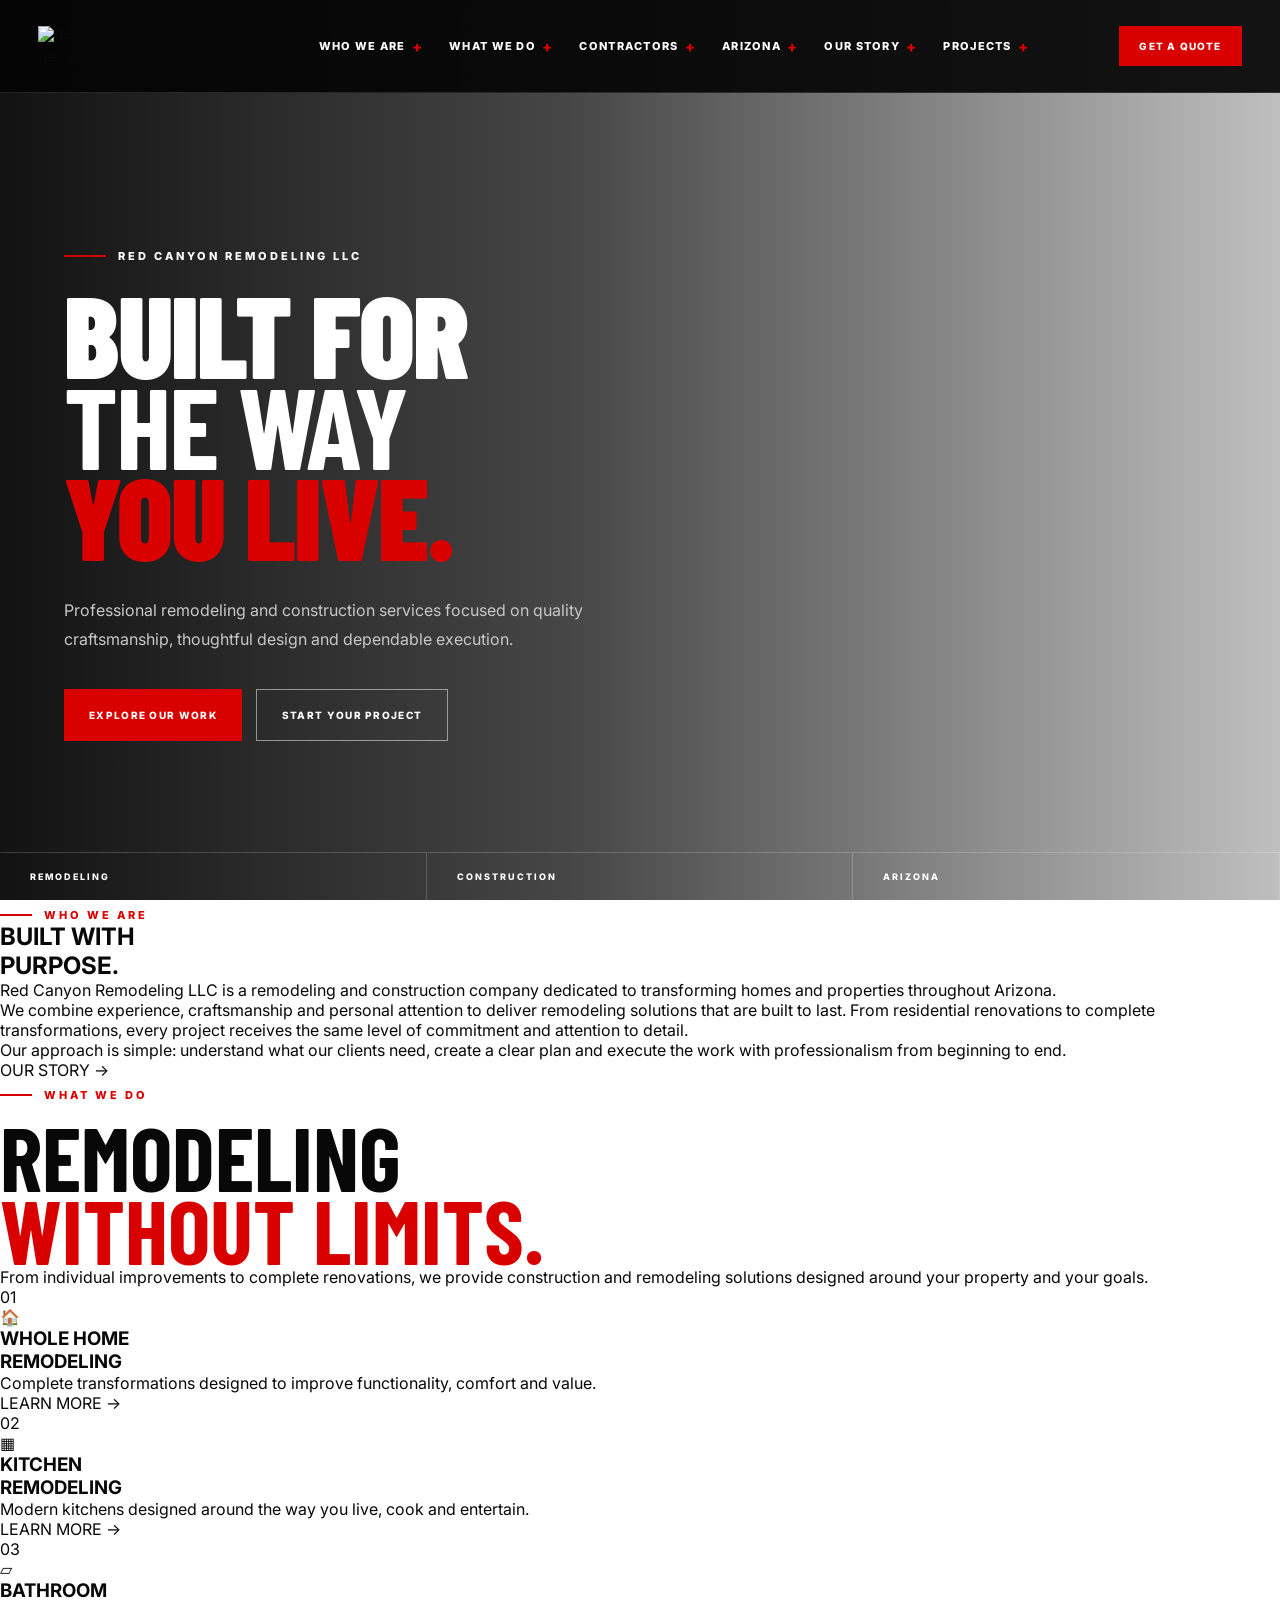
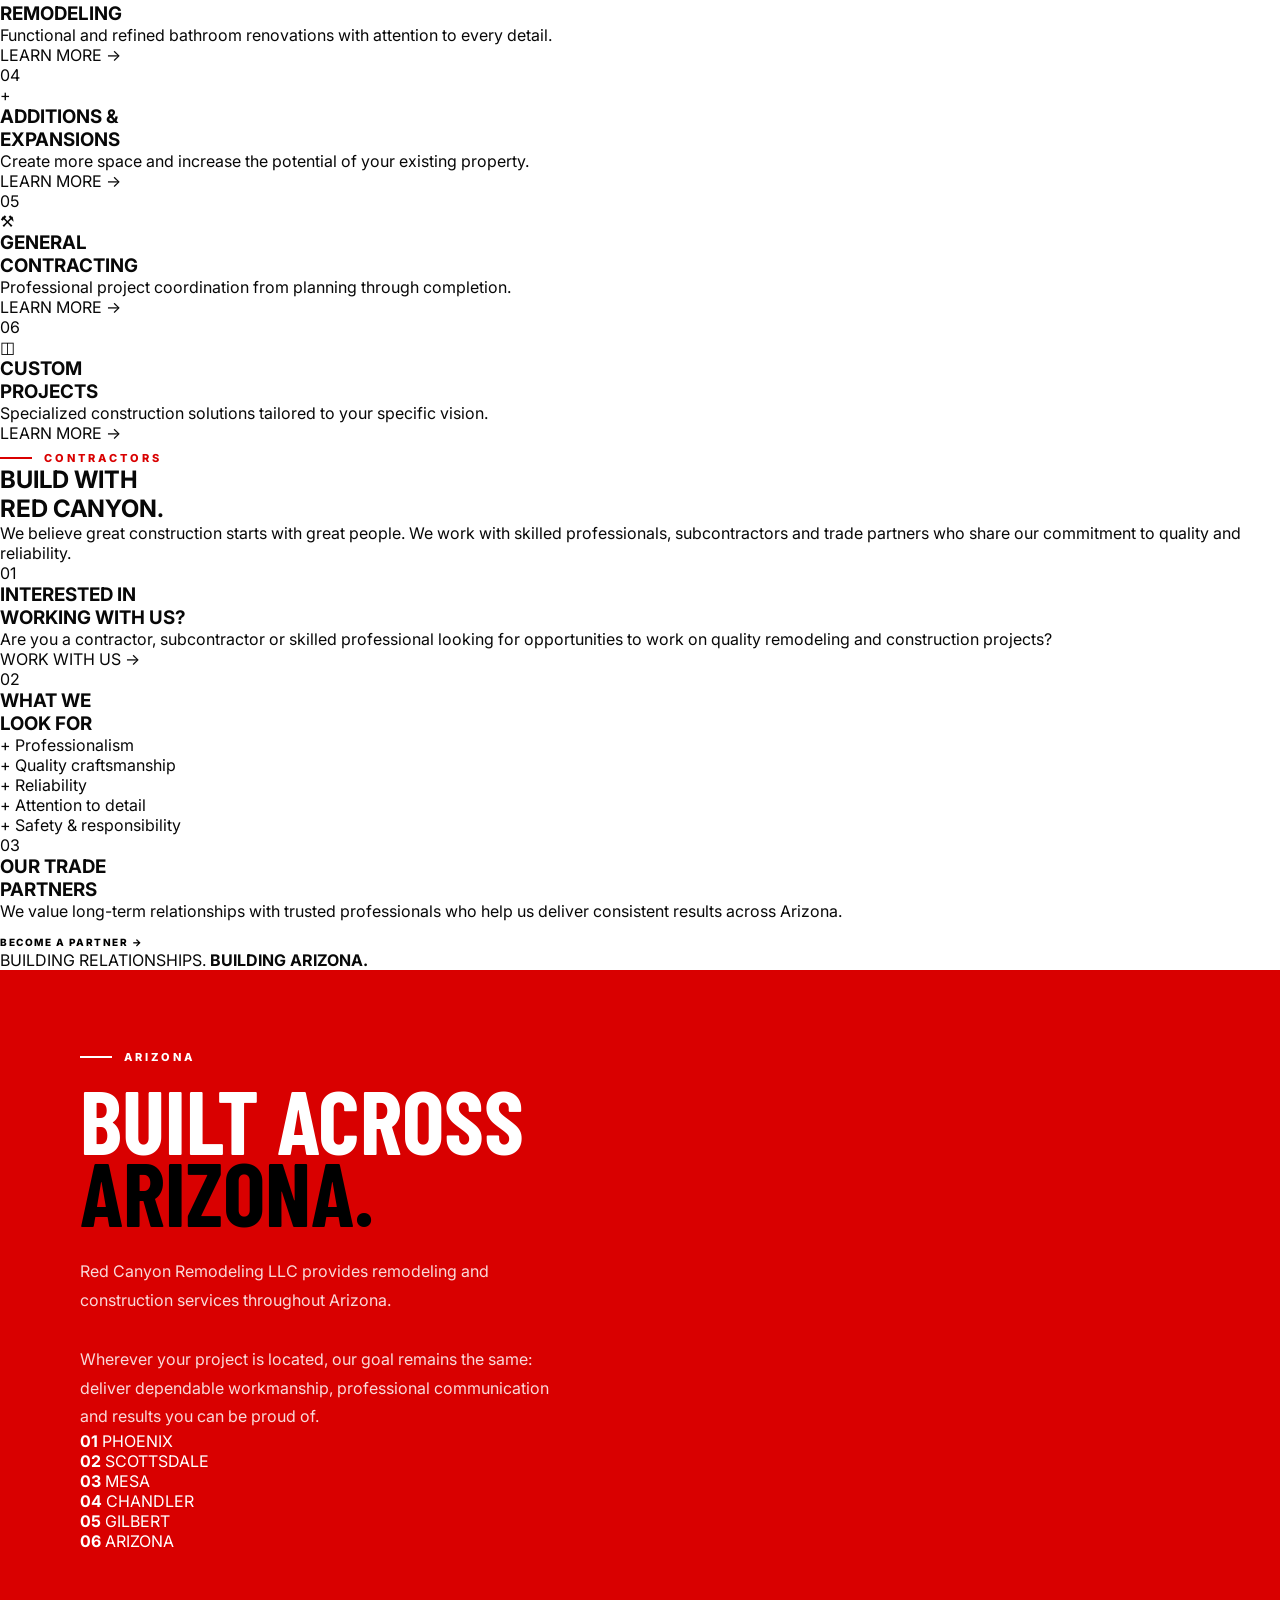
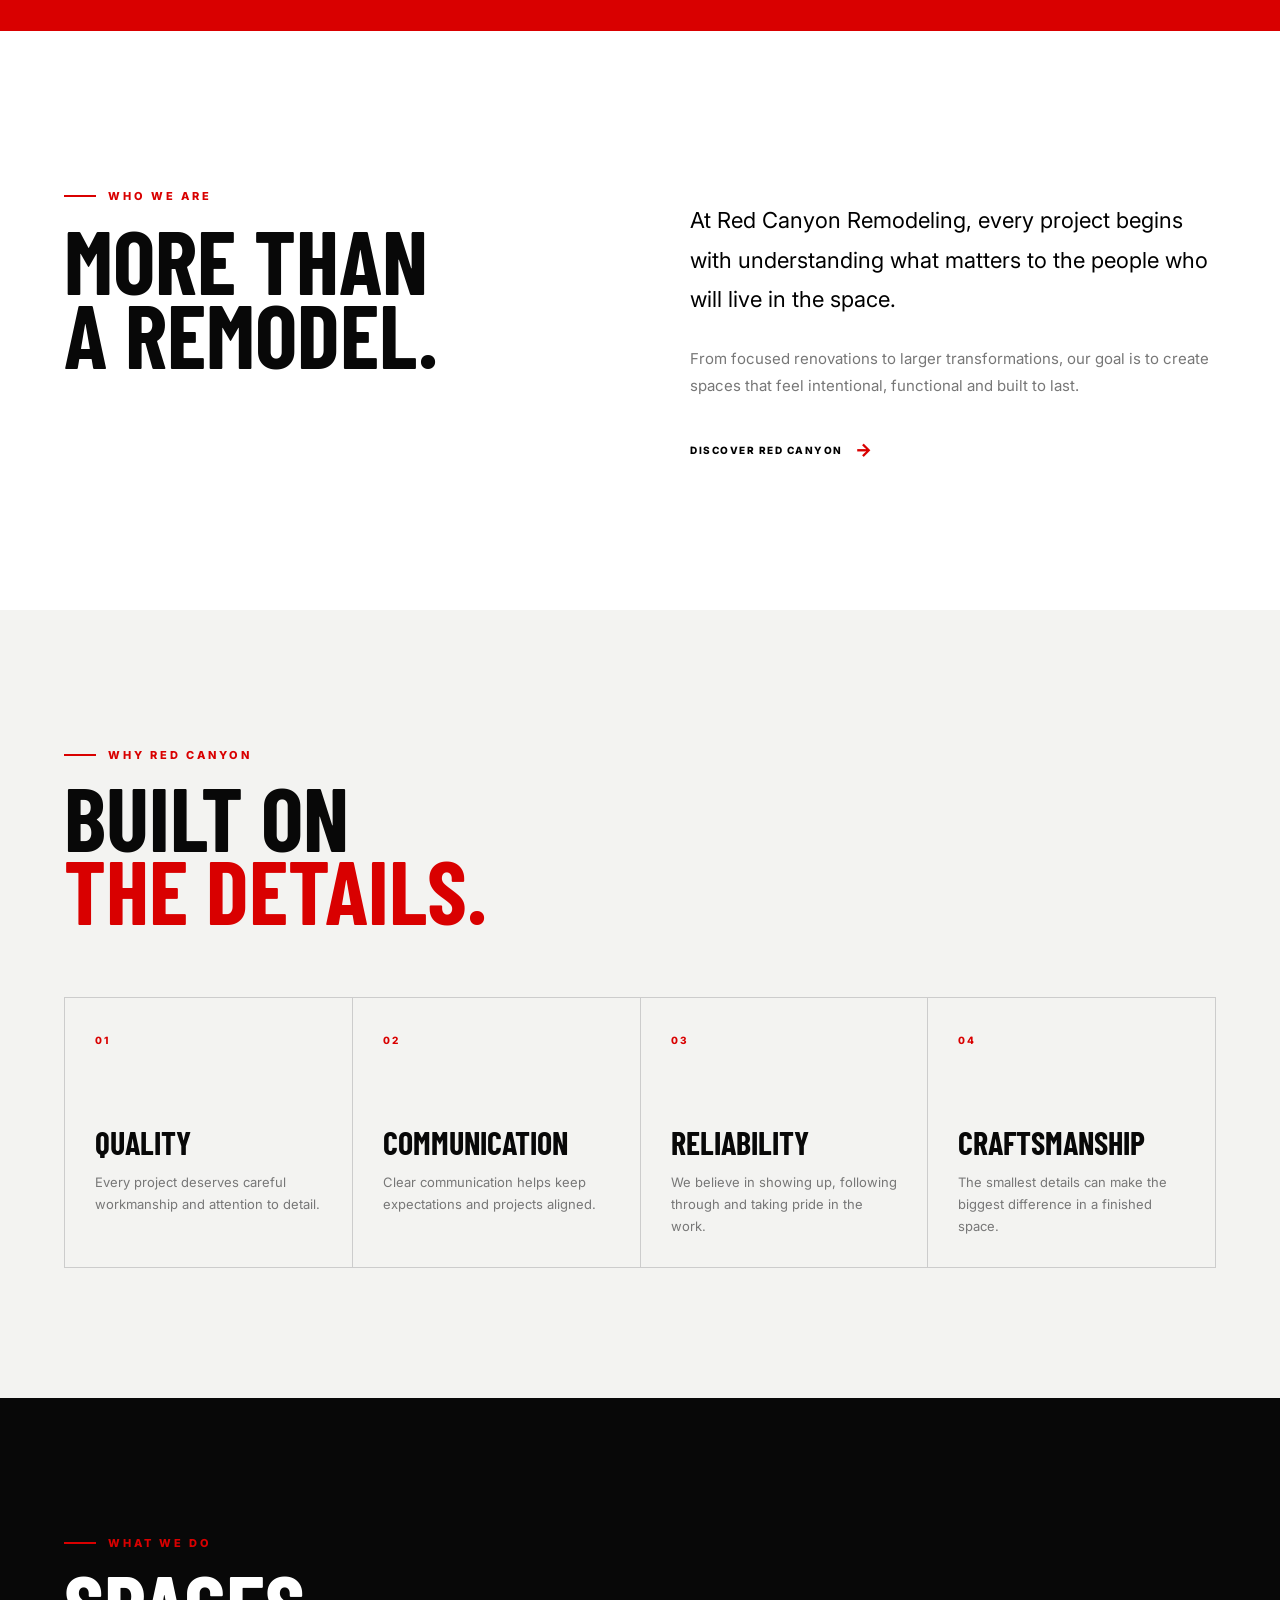
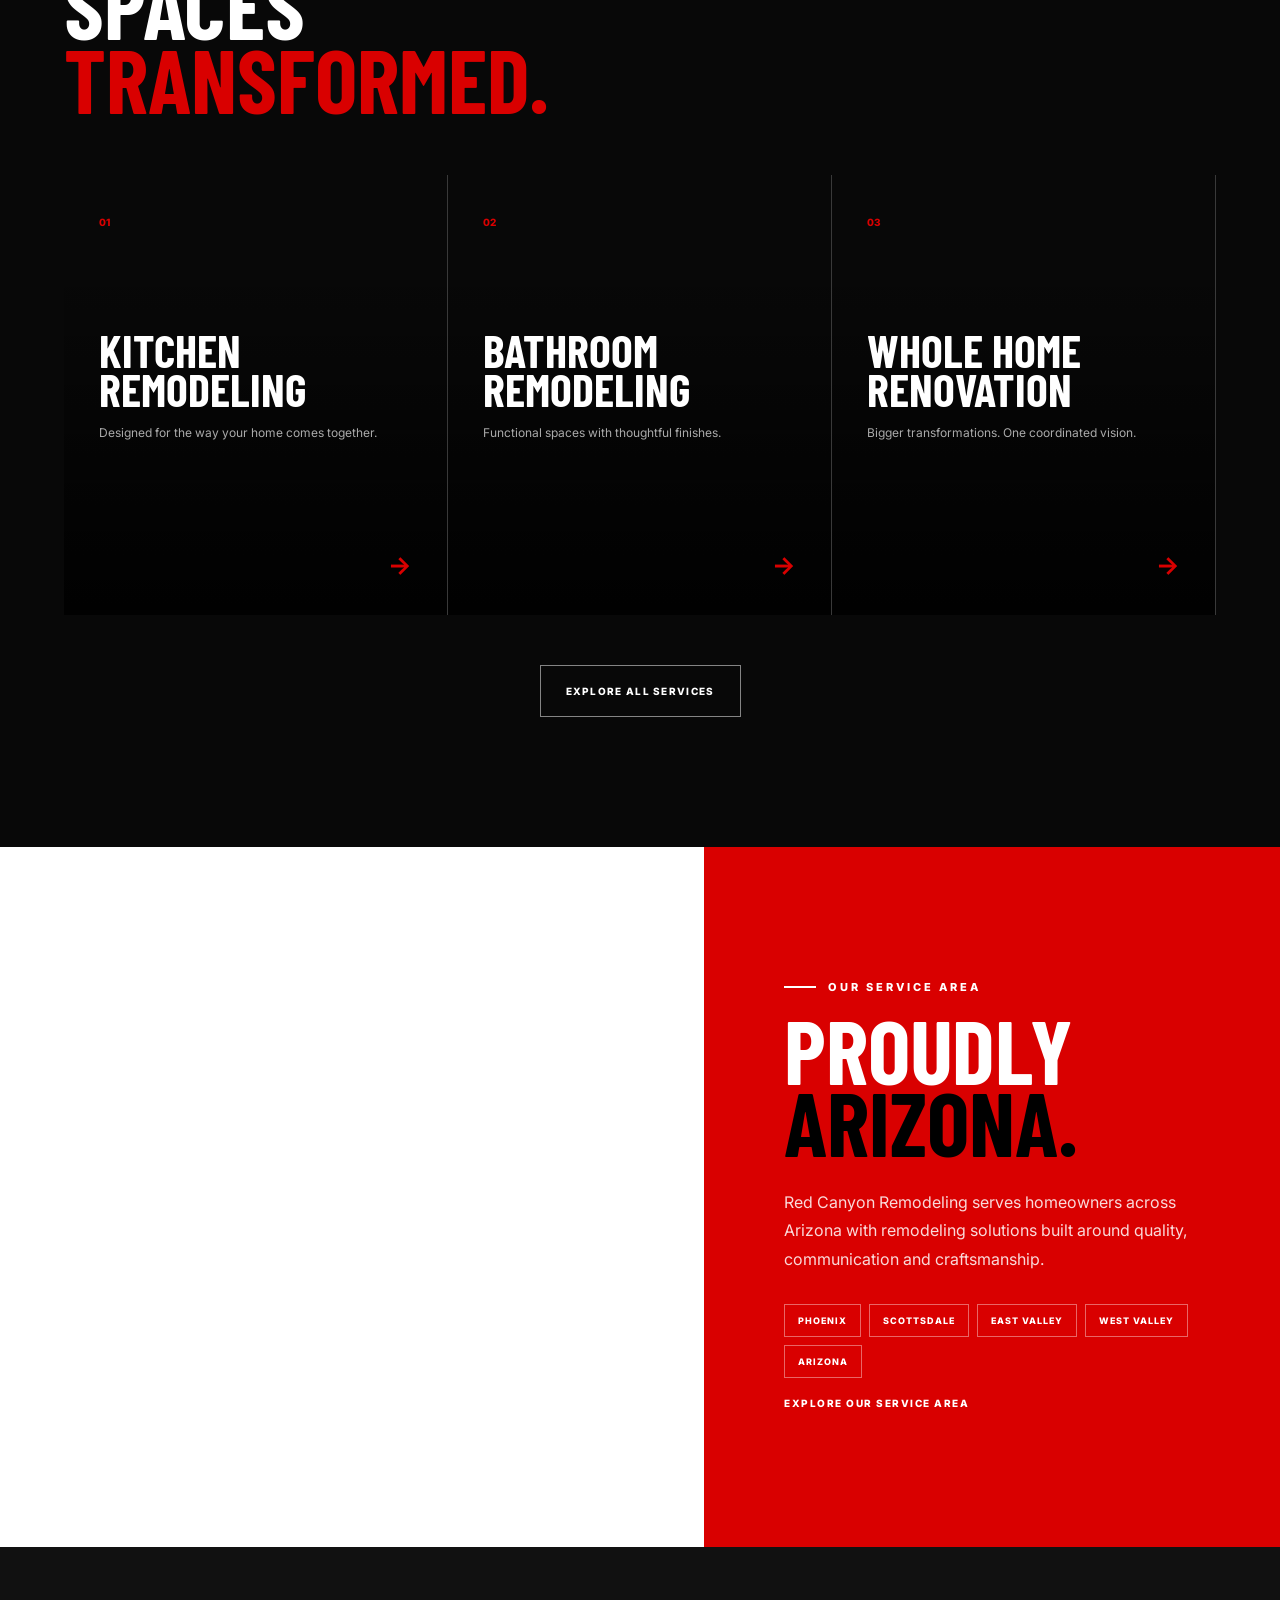
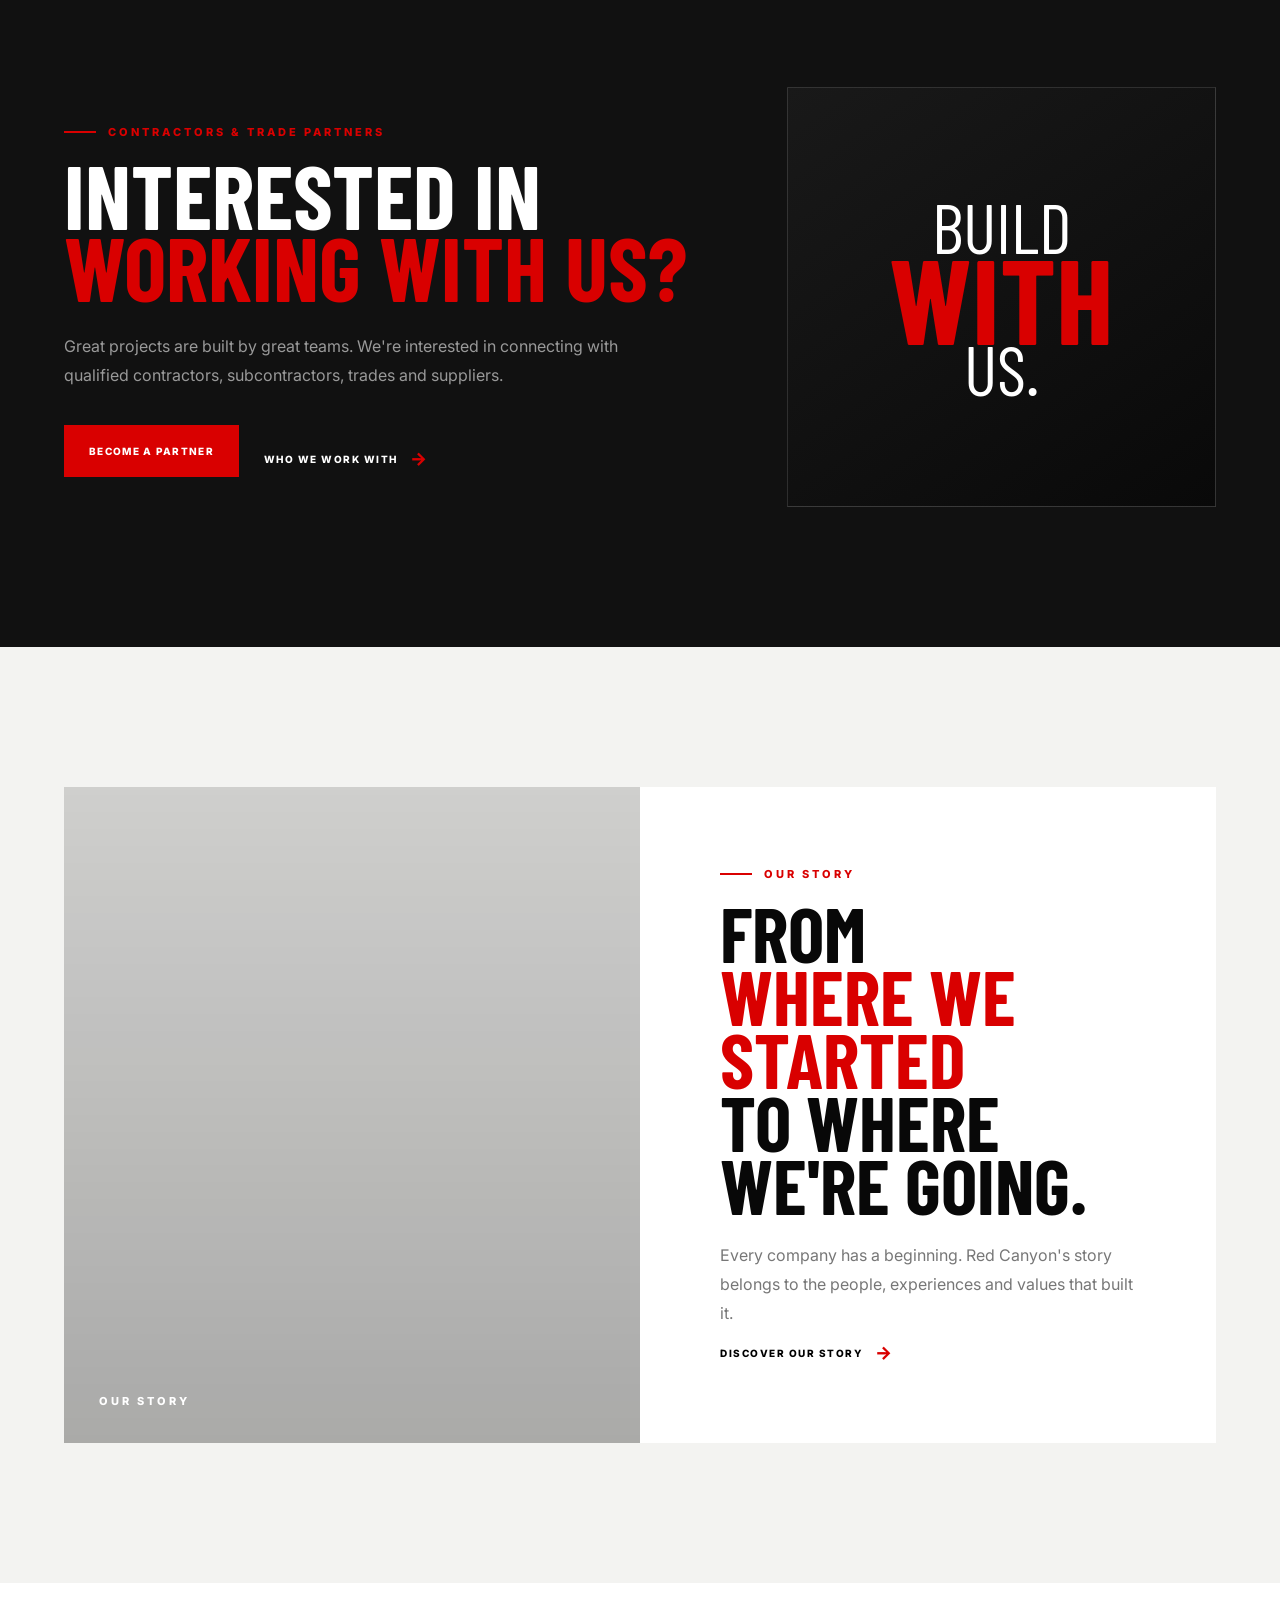
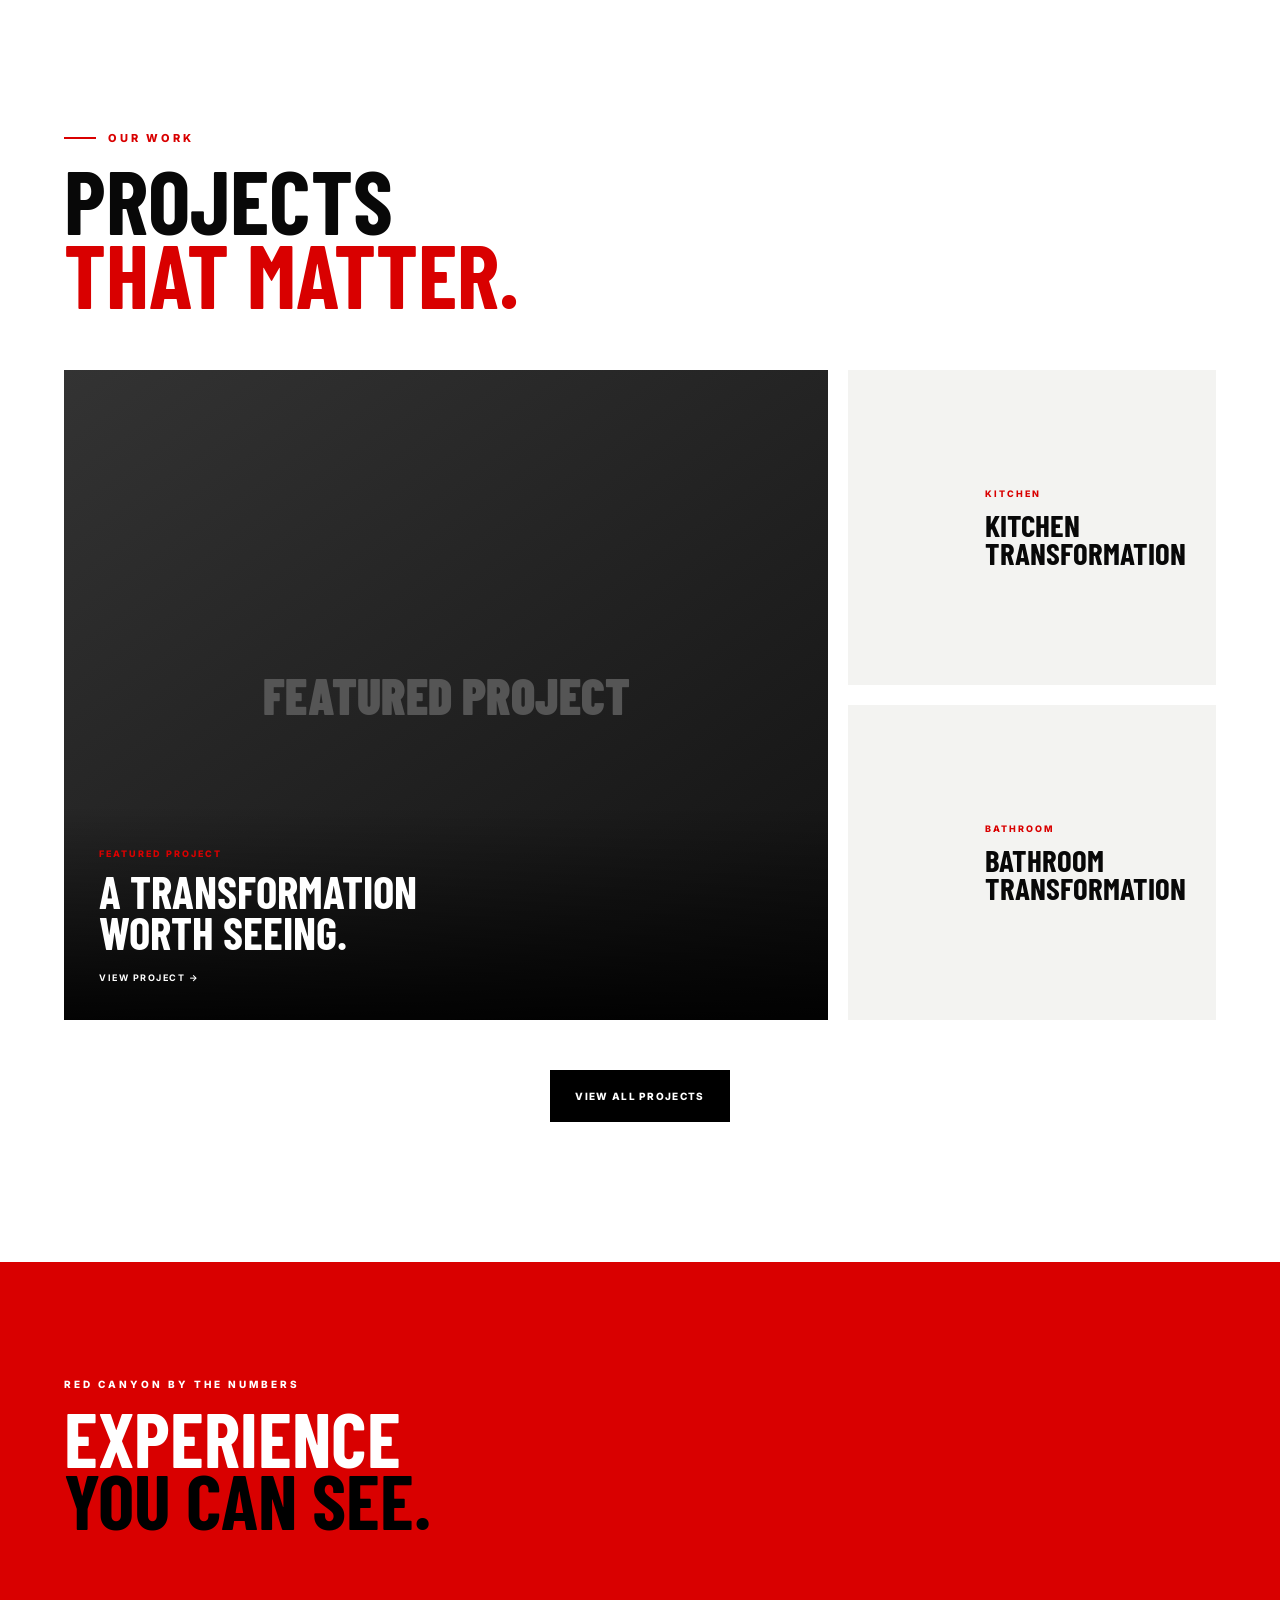
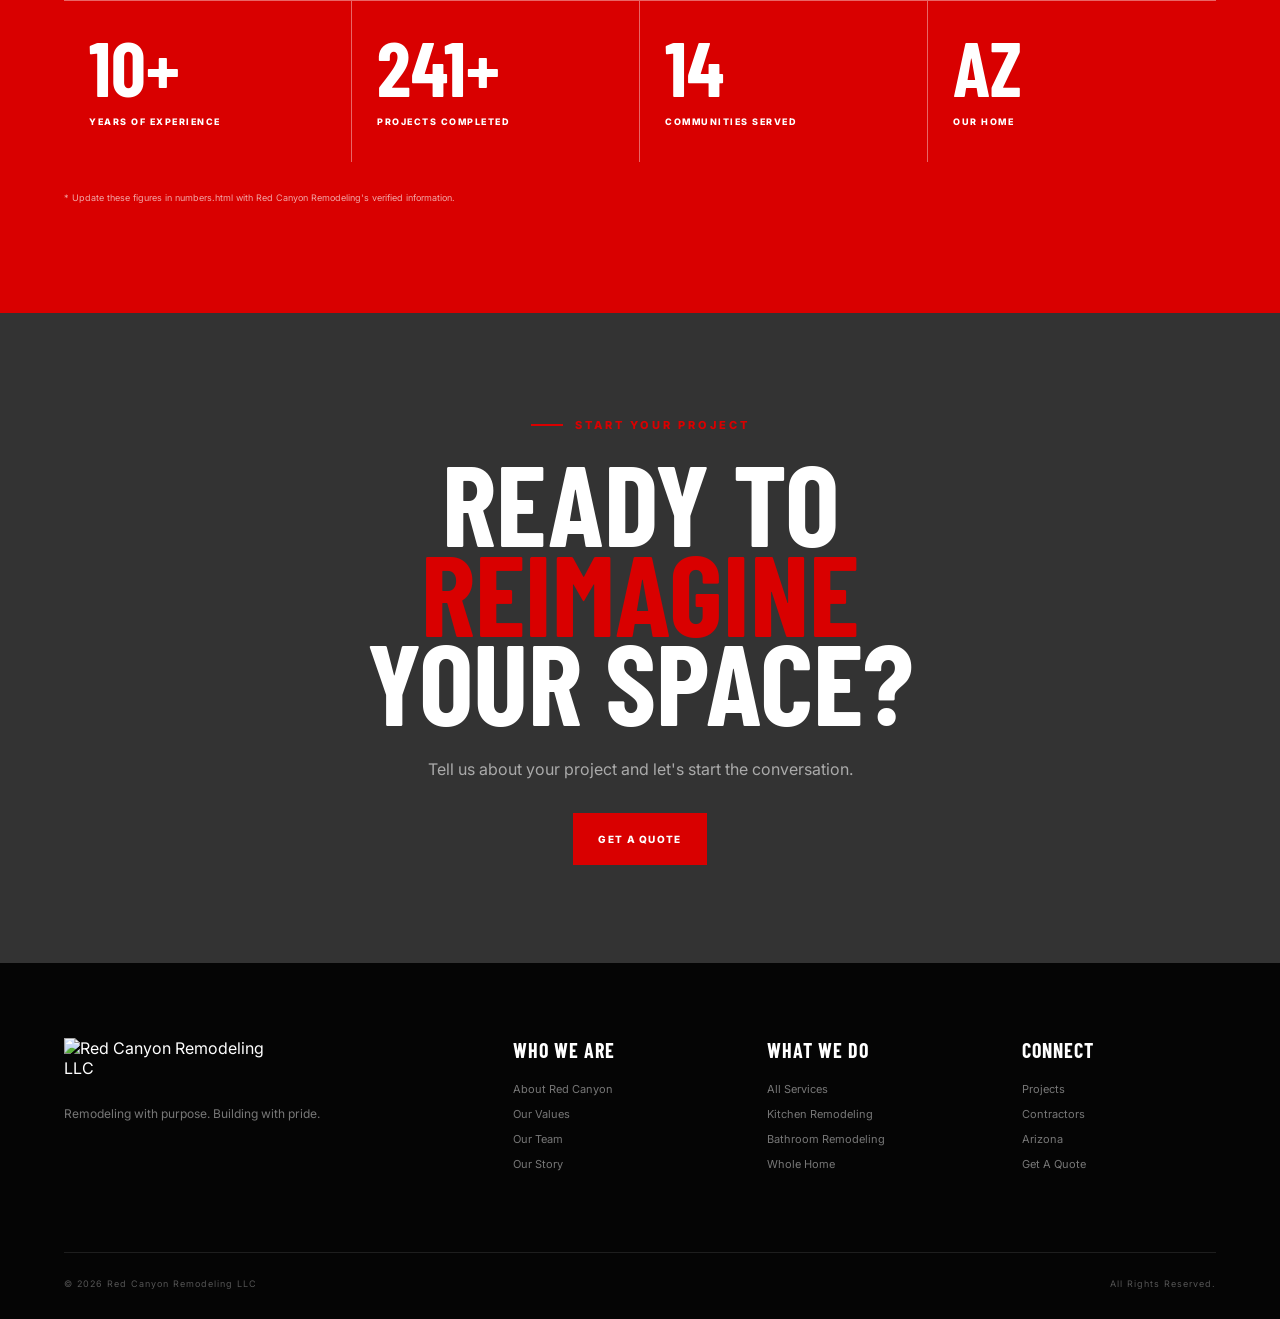
==== index.html @ 57ce606d "Add files via upload" ====
<!DOCTYPE html>
<html lang="en">

<head>

    <meta charset="UTF-8">

    <meta
        name="viewport"
        content="width=device-width, initial-scale=1.0"
    >

    <title>
        Red Canyon Remodeling LLC | Arizona Remodeling & Construction
    </title>

    <meta
        name="description"
        content="Red Canyon Remodeling LLC. Professional remodeling and construction services serving Arizona."
    >

    <link rel="preconnect" href="https://fonts.googleapis.com">

    <link
        href="https://fonts.googleapis.com/css2?family=Barlow+Condensed:wght@400;500;600;700;800;900&family=Inter:wght@400;500;600;700;800&display=swap"
        rel="stylesheet"
    >

    <link
        rel="stylesheet"
        href="style.css"
    >

</head>


<body>


<!-- =========================================================
     HEADER (header.html)
========================================================= -->

<header class="site-header" id="siteHeader">

    <div class="nav-container">


        <!-- LOGO -->

        <a href="index.html" class="brand">

            <img
                src="images/red-canyon-logo.png"
                alt="Red Canyon Remodeling LLC"
            >

        </a>


        <!-- DESKTOP NAVIGATION -->

        <nav class="main-nav">


            <!-- WHO WE ARE -->

            <div class="nav-dropdown">

                <a
                    href="who-we-are.html"
                    class="nav-link"
                >
                    Who We Are
                    <span class="arrow">+</span>
                </a>


                <div class="mega-menu">

                    <div class="mega-intro">

                        <span class="menu-label">
                            WHO WE ARE
                        </span>

                        <h3>
                            Built on<br>
                            <span>Trust.</span>
                        </h3>

                        <p>
                            Get to know the people, values and
                            philosophy behind Red Canyon Remodeling.
                        </p>

                        <a
                            href="who-we-are.html"
                            class="menu-main-link"
                        >
                            Explore Who We Are →
                        </a>

                    </div>


                    <div class="mega-links">

                        <a href="who-we-are.html">
                            <span>01</span>
                            About Red Canyon
                        </a>

                        <a href="who-we-are.html#values">
                            <span>02</span>
                            Our Values
                        </a>

                        <a href="who-we-are.html#team">
                            <span>03</span>
                            Our Team
                        </a>

                        <a href="who-we-are.html#why-us">
                            <span>04</span>
                            Why Red Canyon
                        </a>

                        <a href="who-we-are.html#approach">
                            <span>05</span>
                            Our Approach
                        </a>

                    </div>

                </div>

            </div>



            <!-- WHAT WE DO -->

            <div class="nav-dropdown">

                <a
                    href="what-we-do.html"
                    class="nav-link"
                >
                    What We Do
                    <span class="arrow">+</span>
                </a>


                <div class="mega-menu mega-services">

                    <div class="mega-intro">

                        <span class="menu-label">
                            WHAT WE DO
                        </span>

                        <h3>
                            We Build.<br>
                            <span>We Transform.</span>
                        </h3>

                        <p>
                            Remodeling and construction solutions
                            designed around your property and your goals.
                        </p>

                        <a
                            href="what-we-do.html"
                            class="menu-main-link"
                        >
                            Explore Our Services →
                        </a>

                    </div>


                    <div class="mega-links">

                        <a href="kitchen-remodeling.html">
                            <span>01</span>
                            Kitchen Remodeling
                        </a>

                        <a href="bathroom-remodeling.html">
                            <span>02</span>
                            Bathroom Remodeling
                        </a>

                        <a href="what-we-do.html#interior">
                            <span>03</span>
                            Interior Remodeling
                        </a>

                        <a href="what-we-do.html#exterior">
                            <span>04</span>
                            Exterior Remodeling
                        </a>

                        <a href="whole-home.html">
                            <span>05</span>
                            Whole Home Renovation
                        </a>

                        <a href="what-we-do.html#custom">
                            <span>06</span>
                            Custom Remodeling
                        </a>

                    </div>

                </div>

            </div>



            <!-- CONTRACTORS -->

            <div class="nav-dropdown">

                <a
                    href="contractors.html"
                    class="nav-link"
                >
                    Contractors
                    <span class="arrow">+</span>
                </a>


                <div class="mega-menu">

                    <div class="mega-intro">

                        <span class="menu-label">
                            CONTRACTORS & TRADE PARTNERS
                        </span>

                        <h3>
                            Build<br>
                            <span>With Us.</span>
                        </h3>

                        <p>
                            Interested in working with Red Canyon?
                            Learn about our trade partnerships.
                        </p>

                        <a
                            href="contractors.html"
                            class="menu-main-link"
                        >
                            Contractor Opportunities →
                        </a>

                    </div>


                    <div class="mega-links">

                        <a href="contractors.html">
                            <span>01</span>
                            Trade Partners
                        </a>

                        <a href="contractors.html#who">
                            <span>02</span>
                            Who We Work With
                        </a>

                        <a href="contractors.html#offers">
                            <span>03</span>
                            What We Offer
                        </a>

                        <a href="contractors.html#requirements">
                            <span>04</span>
                            Partner Requirements
                        </a>

                        <a href="contractors.html#application">
                            <span>05</span>
                            Partner Application
                        </a>

                    </div>

                </div>

            </div>



            <!-- ARIZONA -->

            <div class="nav-dropdown">

                <a
                    href="arizona.html"
                    class="nav-link"
                >
                    Arizona
                    <span class="arrow">+</span>
                </a>


                <div class="mega-menu">

                    <div class="mega-intro">

                        <span class="menu-label">
                            OUR SERVICE AREA
                        </span>

                        <h3>
                            Proudly<br>
                            <span>Arizona.</span>
                        </h3>

                        <p>
                            Discover the communities and areas
                            where Red Canyon serves homeowners.
                        </p>

                        <a
                            href="arizona.html"
                            class="menu-main-link"
                        >
                            Explore Arizona →
                        </a>

                    </div>


                    <div class="mega-links">

                        <a href="arizona.html#areas">
                            <span>01</span>
                            Areas We Serve
                        </a>

                        <a href="arizona.html#phoenix">
                            <span>02</span>
                            Phoenix
                        </a>

                        <a href="arizona.html#scottsdale">
                            <span>03</span>
                            Scottsdale
                        </a>

                        <a href="arizona.html#east-valley">
                            <span>04</span>
                            East Valley
                        </a>

                        <a href="arizona.html#west-valley">
                            <span>05</span>
                            West Valley
                        </a>

                        <a href="arizona.html#other">
                            <span>06</span>
                            Other Arizona Communities
                        </a>

                    </div>

                </div>

            </div>



            <!-- OUR STORY -->

            <div class="nav-dropdown">

                <a
                    href="our-story.html"
                    class="nav-link"
                >
                    Our Story
                    <span class="arrow">+</span>
                </a>


                <div class="mega-menu">

                    <div class="mega-intro">

                        <span class="menu-label">
                            OUR STORY
                        </span>

                        <h3>
                            Where We<br>
                            <span>Started.</span>
                        </h3>

                        <p>
                            The people, experiences and milestones
                            that shaped Red Canyon Remodeling.
                        </p>

                        <a
                            href="our-story.html"
                            class="menu-main-link"
                        >
                            Discover Our Story →
                        </a>

                    </div>


                    <div class="mega-links">

                        <a href="our-story.html#beginning">
                            <span>01</span>
                            Our Beginning
                        </a>

                        <a href="our-story.html#journey">
                            <span>02</span>
                            Our Journey
                        </a>

                        <a href="our-story.html#milestones">
                            <span>03</span>
                            Milestones
                        </a>

                        <a href="our-story.html#people">
                            <span>04</span>
                            The People Behind Red Canyon
                        </a>

                        <a href="our-story.html#today">
                            <span>05</span>
                            Red Canyon Today
                        </a>

                    </div>

                </div>

            </div>



            <!-- PROJECTS -->

            <div class="nav-dropdown">

                <a
                    href="projects.html"
                    class="nav-link"
                >
                    Projects
                    <span class="arrow">+</span>
                </a>


                <div class="mega-menu">

                    <div class="mega-intro">

                        <span class="menu-label">
                            OUR WORK
                        </span>

                        <h3>
                            See What<br>
                            <span>We Build.</span>
                        </h3>

                        <p>
                            Explore completed projects, transformations
                            and remodeling work.
                        </p>

                        <a
                            href="projects.html"
                            class="menu-main-link"
                        >
                            View All Projects →
                        </a>

                    </div>


                    <div class="mega-links">

                        <a href="projects.html#featured">
                            <span>01</span>
                            Featured Projects
                        </a>

                        <a href="kitchen-remodeling.html">
                            <span>02</span>
                            Kitchen Projects
                        </a>

                        <a href="bathroom-remodeling.html">
                            <span>03</span>
                            Bathroom Projects
                        </a>

                        <a href="whole-home.html">
                            <span>04</span>
                            Whole Home
                        </a>

                        <a href="before-after.html">
                            <span>05</span>
                            Before & After
                        </a>

                        <a href="projects.html#stories">
                            <span>06</span>
                            Project Stories
                        </a>

                    </div>

                </div>

            </div>


        </nav>



        <!-- CTA -->

        <a
            href="quote.html"
            class="header-cta"
        >
            Get A Quote
        </a>


        <!-- MOBILE BUTTON -->

        <button
            class="mobile-toggle"
            id="mobileToggle"
            aria-label="Open menu"
        >

            <span></span>
            <span></span>
            <span></span>

        </button>

    </div>


    <!-- MOBILE NAV -->

    <div
        class="mobile-menu"
        id="mobileMenu"
    >

        <a href="who-we-are.html">
            WHO WE ARE
        </a>

        <a href="what-we-do.html">
            WHAT WE DO
        </a>

        <a href="contractors.html">
            CONTRACTORS
        </a>

        <a href="arizona.html">
            ARIZONA
        </a>

        <a href="our-story.html">
            OUR STORY
        </a>

        <a href="projects.html">
            PROJECTS
        </a>

        <a
            href="quote.html"
            class="mobile-cta"
        >
            GET A QUOTE
        </a>

    </div>

</header>




<main>


<!-- =========================================================
     HERO (hero.html)
========================================================= -->

<section class="hero">

    <div class="hero-background"></div>

    <div class="hero-overlay"></div>


    <div class="hero-content">


        <div class="hero-kicker">

            <span></span>

            RED CANYON REMODELING LLC

        </div>


        <h1>

            BUILT FOR<br>

            <strong>
                THE WAY
            </strong>

            <br>

            <span>
                YOU LIVE.
            </span>

        </h1>


        <p>

            Professional remodeling and construction
            services focused on quality craftsmanship,
            thoughtful design and dependable execution.

        </p>


        <div class="hero-buttons">

            <a
                href="projects.html"
                class="btn btn-red"
            >
                Explore Our Work
            </a>


            <a
                href="quote.html"
                class="btn btn-outline"
            >
                Start Your Project
            </a>

        </div>


    </div>


    <div class="hero-bottom">

        <span>
            REMODELING
        </span>

        <span>
            CONSTRUCTION
        </span>

        <span>
            ARIZONA
        </span>

    </div>


</section>



<!-- =========================================================
     WHO WE ARE (about.html)
========================================================= -->

<section class="section about-section" id="about">

    <div class="section-label">
        WHO WE ARE
    </div>

    <div class="about-grid">

        <div class="about-title">
            <h2>
                BUILT WITH<br>
                <span>PURPOSE.</span>
            </h2>
        </div>

        <div class="about-content">

            <p class="lead">
                Red Canyon Remodeling LLC is a remodeling and
                construction company dedicated to transforming
                homes and properties throughout Arizona.
            </p>

            <p>
                We combine experience, craftsmanship and personal
                attention to deliver remodeling solutions that are
                built to last. From residential renovations to
                complete transformations, every project receives
                the same level of commitment and attention to detail.
            </p>

            <p>
                Our approach is simple: understand what our clients
                need, create a clear plan and execute the work with
                professionalism from beginning to end.
            </p>

            <a href="#story" class="outline-btn">
                OUR STORY <span>→</span>
            </a>

        </div>

    </div>

</section>



<!-- =========================================================
     WHAT WE DO (services.html)
========================================================= -->

<section class="section services-section" id="services">

    <div class="section-heading">

        <div>
            <span class="section-label">WHAT WE DO</span>

            <h2>
                REMODELING<br>
                <span>WITHOUT LIMITS.</span>
            </h2>
        </div>

        <p>
            From individual improvements to complete renovations,
            we provide construction and remodeling solutions
            designed around your property and your goals.
        </p>

    </div>


    <div class="services-grid">

        <!-- SERVICE 01 -->
        <article class="service-card">

            <span class="service-number">01</span>

            <div class="service-icon">
                🏠
            </div>

            <h3>
                WHOLE HOME<br>
                REMODELING
            </h3>

            <p>
                Complete transformations designed to improve
                functionality, comfort and value.
            </p>

            <a href="#contact">
                LEARN MORE →
            </a>

        </article>


        <!-- SERVICE 02 -->
        <article class="service-card">

            <span class="service-number">02</span>

            <div class="service-icon">
                ▦
            </div>

            <h3>
                KITCHEN<br>
                REMODELING
            </h3>

            <p>
                Modern kitchens designed around the way
                you live, cook and entertain.
            </p>

            <a href="#contact">
                LEARN MORE →
            </a>

        </article>


        <!-- SERVICE 03 -->
        <article class="service-card">

            <span class="service-number">03</span>

            <div class="service-icon">
                ▱
            </div>

            <h3>
                BATHROOM<br>
                REMODELING
            </h3>

            <p>
                Functional and refined bathroom renovations
                with attention to every detail.
            </p>

            <a href="#contact">
                LEARN MORE →
            </a>

        </article>


        <!-- SERVICE 04 -->
        <article class="service-card">

            <span class="service-number">04</span>

            <div class="service-icon">
                + 
            </div>

            <h3>
                ADDITIONS &<br>
                EXPANSIONS
            </h3>

            <p>
                Create more space and increase the potential
                of your existing property.
            </p>

            <a href="#contact">
                LEARN MORE →
            </a>

        </article>


        <!-- SERVICE 05 -->
        <article class="service-card">

            <span class="service-number">05</span>

            <div class="service-icon">
                ⚒
            </div>

            <h3>
                GENERAL<br>
                CONTRACTING
            </h3>

            <p>
                Professional project coordination from planning
                through completion.
            </p>

            <a href="#contact">
                LEARN MORE →
            </a>

        </article>


        <!-- SERVICE 06 -->
        <article class="service-card">

            <span class="service-number">06</span>

            <div class="service-icon">
                ◫
            </div>

            <h3>
                CUSTOM<br>
                PROJECTS
            </h3>

            <p>
                Specialized construction solutions tailored
                to your specific vision.
            </p>

            <a href="#contact">
                LEARN MORE →
            </a>

        </article>

    </div>

</section>



<!-- =========================================================
     CONTRACTORS (contractors.html)
========================================================= -->

<section class="section contractors-section" id="contractors">

    <div class="contractors-intro">

        <span class="section-label">
            CONTRACTORS
        </span>

        <h2>
            BUILD WITH<br>
            <span>RED CANYON.</span>
        </h2>

        <p>
            We believe great construction starts with great
            people. We work with skilled professionals,
            subcontractors and trade partners who share our
            commitment to quality and reliability.
        </p>

    </div>


    <div class="contractor-cards">

        <!-- WORK WITH US -->

        <div class="contractor-card">

            <div class="contractor-number">
                01
            </div>

            <h3>
                INTERESTED IN<br>
                WORKING WITH US?
            </h3>

            <p>
                Are you a contractor, subcontractor or skilled
                professional looking for opportunities to work
                on quality remodeling and construction projects?
            </p>

            <a href="#contact" class="red-btn">
                WORK WITH US →
            </a>

        </div>


        <!-- WHAT WE LOOK FOR -->

        <div class="contractor-card dark-card">

            <div class="contractor-number">
                02
            </div>

            <h3>
                WHAT WE<br>
                LOOK FOR
            </h3>

            <ul>

                <li>
                    <span>+</span>
                    Professionalism
                </li>

                <li>
                    <span>+</span>
                    Quality craftsmanship
                </li>

                <li>
                    <span>+</span>
                    Reliability
                </li>

                <li>
                    <span>+</span>
                    Attention to detail
                </li>

                <li>
                    <span>+</span>
                    Safety & responsibility
                </li>

            </ul>

        </div>


        <!-- PARTNERS -->

        <div class="contractor-card">

            <div class="contractor-number">
                03
            </div>

            <h3>
                OUR TRADE<br>
                PARTNERS
            </h3>

            <p>
                We value long-term relationships with trusted
                professionals who help us deliver consistent
                results across Arizona.
            </p>

            <a href="#contact" class="text-link">
                BECOME A PARTNER →
            </a>

        </div>

    </div>


    <div class="contractor-bottom">

        <span>
            BUILDING RELATIONSHIPS.
        </span>

        <strong>
            BUILDING ARIZONA.
        </strong>

    </div>

</section>



<!-- =========================================================
     ARIZONA (arizona.html)
========================================================= -->

<section class="section arizona-section" id="arizona">

    <div class="arizona-overlay"></div>

    <div class="arizona-content">

        <span class="section-label">
            ARIZONA
        </span>

        <h2>
            BUILT ACROSS<br>
            <span>ARIZONA.</span>
        </h2>

        <p>
            Red Canyon Remodeling LLC provides remodeling and
            construction services throughout Arizona.
        </p>

        <p>
            Wherever your project is located, our goal remains
            the same: deliver dependable workmanship,
            professional communication and results you can be
            proud of.
        </p>

        <div class="arizona-locations">

            <div>
                <strong>01</strong>
                <span>PHOENIX</span>
            </div>

            <div>
                <strong>02</strong>
                <span>SCOTTSDALE</span>
            </div>

            <div>
                <strong>03</strong>
                <span>MESA</span>
            </div>

            <div>
                <strong>04</strong>
                <span>CHANDLER</span>
            </div>

            <div>
                <strong>05</strong>
                <span>GILBERT</span>
            </div>

            <div>
                <strong>06</strong>
                <span>ARIZONA</span>
            </div>

        </div>

    </div>

</section>



<!-- =========================================================
     INTRO (intro.html)
========================================================= -->

<section class="intro-section">

    <div class="container intro-grid">


        <div>

            <span class="section-label">
                WHO WE ARE
            </span>

            <h2>
                More Than<br>
                A Remodel.
            </h2>

        </div>


        <div class="intro-copy">

            <p class="large-copy">

                At Red Canyon Remodeling, every project
                begins with understanding what matters
                to the people who will live in the space.

            </p>


            <p>

                From focused renovations to larger
                transformations, our goal is to create
                spaces that feel intentional, functional
                and built to last.

            </p>


            <a
                href="who-we-are.html"
                class="text-link"
            >
                Discover Red Canyon
                <span>→</span>
            </a>

        </div>

    </div>

</section>



<!-- =========================================================
     WHY RED CANYON (why.html)
========================================================= -->

<section class="why-section">

    <div class="container">


        <div class="section-heading">

            <span class="section-label">
                WHY RED CANYON
            </span>

            <h2>
                BUILT ON<br>
                <span>THE DETAILS.</span>
            </h2>

        </div>


        <div class="why-grid">


            <article class="why-card">

                <span class="why-number">
                    01
                </span>

                <h3>
                    QUALITY
                </h3>

                <p>
                    Every project deserves careful
                    workmanship and attention to detail.
                </p>

            </article>


            <article class="why-card">

                <span class="why-number">
                    02
                </span>

                <h3>
                    COMMUNICATION
                </h3>

                <p>
                    Clear communication helps keep
                    expectations and projects aligned.
                </p>

            </article>


            <article class="why-card">

                <span class="why-number">
                    03
                </span>

                <h3>
                    RELIABILITY
                </h3>

                <p>
                    We believe in showing up, following
                    through and taking pride in the work.
                </p>

            </article>


            <article class="why-card">

                <span class="why-number">
                    04
                </span>

                <h3>
                    CRAFTSMANSHIP
                </h3>

                <p>
                    The smallest details can make the
                    biggest difference in a finished space.
                </p>

            </article>


        </div>

    </div>

</section>



<!-- =========================================================
     SERVICES PREVIEW (services-preview.html)
========================================================= -->

<section class="services-preview">

    <div class="container">


        <div class="section-heading light">

            <span class="section-label">
                WHAT WE DO
            </span>

            <h2>
                SPACES<br>
                <span>TRANSFORMED.</span>
            </h2>

        </div>


        <div class="service-preview-grid">


            <a
                href="kitchen-remodeling.html"
                class="service-preview-card kitchen"
            >

                <div>

                    <span>
                        01
                    </span>

                    <h3>
                        Kitchen<br>
                        Remodeling
                    </h3>

                    <p>
                        Designed for the way
                        your home comes together.
                    </p>

                </div>

                <strong>
                    →
                </strong>

            </a>



            <a
                href="bathroom-remodeling.html"
                class="service-preview-card bathroom"
            >

                <div>

                    <span>
                        02
                    </span>

                    <h3>
                        Bathroom<br>
                        Remodeling
                    </h3>

                    <p>
                        Functional spaces with
                        thoughtful finishes.
                    </p>

                </div>

                <strong>
                    →
                </strong>

            </a>



            <a
                href="whole-home.html"
                class="service-preview-card whole-home"
            >

                <div>

                    <span>
                        03
                    </span>

                    <h3>
                        Whole Home<br>
                        Renovation
                    </h3>

                    <p>
                        Bigger transformations.
                        One coordinated vision.
                    </p>

                </div>

                <strong>
                    →
                </strong>

            </a>


        </div>


        <div class="center-link">

            <a
                href="what-we-do.html"
                class="btn btn-outline"
            >
                Explore All Services
            </a>

        </div>

    </div>

</section>



<!-- =========================================================
     ARIZONA PREVIEW (arizona-preview.html)
========================================================= -->

<section class="arizona-preview">

    <div class="arizona-image"></div>


    <div class="arizona-content">

        <span class="section-label">
            OUR SERVICE AREA
        </span>

        <h2>
            PROUDLY<br>
            <span>ARIZONA.</span>
        </h2>

        <p>

            Red Canyon Remodeling serves homeowners
            across Arizona with remodeling solutions
            built around quality, communication and
            craftsmanship.

        </p>


        <div class="location-tags">

            <span>
                Phoenix
            </span>

            <span>
                Scottsdale
            </span>

            <span>
                East Valley
            </span>

            <span>
                West Valley
            </span>

            <span>
                Arizona
            </span>

        </div>


        <a
            href="arizona.html"
            class="text-link white"
        >
            Explore Our Service Area
            <span>→</span>
        </a>

    </div>

</section>



<!-- =========================================================
     CONTRACTORS PREVIEW (contractor-preview.html)
========================================================= -->

<section class="contractor-preview">

    <div class="container contractor-grid">


        <div class="contractor-copy">

            <span class="section-label">
                CONTRACTORS & TRADE PARTNERS
            </span>

            <h2>
                INTERESTED IN<br>
                <span>WORKING WITH US?</span>
            </h2>

            <p>

                Great projects are built by great teams.
                We're interested in connecting with
                qualified contractors, subcontractors,
                trades and suppliers.

            </p>


            <div class="contractor-actions">

                <a
                    href="contractors.html"
                    class="btn btn-red"
                >
                    Become A Partner
                </a>

                <a
                    href="contractors.html#who"
                    class="text-link"
                >
                    Who We Work With
                    <span>→</span>
                </a>

            </div>

        </div>


        <div class="contractor-stat">

            <span>
                BUILD
            </span>

            <strong>
                WITH
            </strong>

            <span>
                US.
            </span>

        </div>

    </div>

</section>



<!-- =========================================================
     OUR STORY (story-preview.html)
========================================================= -->

<section class="story-preview">

    <div class="container story-grid">


        <div class="story-image">

            <div class="story-image-overlay">

                <span>
                    OUR STORY
                </span>

            </div>

        </div>


        <div class="story-content">

            <span class="section-label">
                OUR STORY
            </span>

            <h2>
                FROM<br>
                <span>WHERE WE STARTED</span><br>
                TO WHERE<br>
                WE'RE GOING.
            </h2>

            <p>

                Every company has a beginning.
                Red Canyon's story belongs to the people,
                experiences and values that built it.

            </p>

            <a
                href="our-story.html"
                class="text-link"
            >
                Discover Our Story
                <span>→</span>
            </a>

        </div>

    </div>

</section>



<!-- =========================================================
     PROJECTS (projects-preview.html)
========================================================= -->

<section class="projects-preview">

    <div class="container">


        <div class="section-heading">

            <span class="section-label">
                OUR WORK
            </span>

            <h2>
                PROJECTS<br>
                <span>THAT MATTER.</span>
            </h2>

        </div>


        <div class="projects-grid">


            <a
                href="projects.html"
                class="project-large"
            >

                <div class="project-placeholder">
                    <span>
                        FEATURED PROJECT
                    </span>
                </div>

                <div class="project-info">

                    <small>
                        FEATURED PROJECT
                    </small>

                    <h3>
                        A Transformation<br>
                        Worth Seeing.
                    </h3>

                    <strong>
                        VIEW PROJECT →
                    </strong>

                </div>

            </a>


            <div class="project-column">


                <a
                    href="kitchen-remodeling.html"
                    class="project-small"
                >

                    <div class="project-small-image kitchen-project"></div>

                    <div>

                        <small>
                            KITCHEN
                        </small>

                        <h3>
                            Kitchen Transformation
                        </h3>

                    </div>

                </a>


                <a
                    href="bathroom-remodeling.html"
                    class="project-small"
                >

                    <div class="project-small-image bathroom-project"></div>

                    <div>

                        <small>
                            BATHROOM
                        </small>

                        <h3>
                            Bathroom Transformation
                        </h3>

                    </div>

                </a>


            </div>

        </div>


        <div class="center-link">

            <a
                href="projects.html"
                class="btn btn-black"
            >
                View All Projects
            </a>

        </div>

    </div>

</section>



<!-- =========================================================
     SUCCESS / NUMBERS (numbers.html)
========================================================= -->

<section class="numbers-section">

    <div class="container">


        <div class="numbers-heading">

            <span>
                RED CANYON BY THE NUMBERS
            </span>

            <h2>
                EXPERIENCE<br>
                <strong>YOU CAN SEE.</strong>
            </h2>

        </div>


        <div class="numbers-grid">


            <div class="number">

                <strong data-count="10" data-suffix="+">
                    0+
                </strong>

                <span>
                    Years of Experience
                </span>

            </div>


            <div class="number">

                <strong data-count="250" data-suffix="+">
                    0+
                </strong>

                <span>
                    Projects Completed
                </span>

            </div>


            <div class="number">

                <strong data-count="15" data-suffix="">
                    0
                </strong>

                <span>
                    Communities Served
                </span>

            </div>


            <div class="number">

                <strong>
                    AZ
                </strong>

                <span>
                    Our Home
                </span>

            </div>


        </div>


        <p class="numbers-note">

            * Update these figures in numbers.html with
            Red Canyon Remodeling's verified information.

        </p>

    </div>

</section>



<!-- =========================================================
     FINAL CTA (final-cta.html)
========================================================= -->

<section class="final-cta">

    <div class="final-cta-overlay"></div>


    <div class="container final-cta-content">

        <span class="section-label">
            START YOUR PROJECT
        </span>

        <h2>
            READY TO<br>
            <span>REIMAGINE</span><br>
            YOUR SPACE?
        </h2>

        <p>

            Tell us about your project and let's
            start the conversation.

        </p>


        <a
            href="quote.html"
            class="btn btn-red"
        >
            Get A Quote
        </a>

    </div>

</section>



</main>



<!-- =========================================================
     FOOTER (footer.html)
========================================================= -->

<footer>

    <div class="container footer-grid">


        <div class="footer-brand">

            <img
                src="images/red-canyon-logo.png"
                alt="Red Canyon Remodeling LLC"
            >

            <p>
                Remodeling with purpose.
                Building with pride.
            </p>

        </div>


        <div>

            <h4>
                WHO WE ARE
            </h4>

            <a href="who-we-are.html">
                About Red Canyon
            </a>

            <a href="who-we-are.html#values">
                Our Values
            </a>

            <a href="who-we-are.html#team">
                Our Team
            </a>

            <a href="our-story.html">
                Our Story
            </a>

        </div>


        <div>

            <h4>
                WHAT WE DO
            </h4>

            <a href="what-we-do.html">
                All Services
            </a>

            <a href="kitchen-remodeling.html">
                Kitchen Remodeling
            </a>

            <a href="bathroom-remodeling.html">
                Bathroom Remodeling
            </a>

            <a href="whole-home.html">
                Whole Home
            </a>

        </div>


        <div>

            <h4>
                CONNECT
            </h4>

            <a href="projects.html">
                Projects
            </a>

            <a href="contractors.html">
                Contractors
            </a>

            <a href="arizona.html">
                Arizona
            </a>

            <a href="quote.html">
                Get A Quote
            </a>

        </div>


    </div>


    <div class="container footer-bottom">

        <span>
            © 2026 Red Canyon Remodeling LLC
        </span>

        <span>
            All Rights Reserved.
        </span>

    </div>

</footer>



<!-- Carga todas las secciones y, cuando terminan, main.js -->
<script src="main.js"></script>

</body>

</html>
---- style.css ----
/* =========================================================
   RED CANYON REMODELING
   GLOBAL STYLE
========================================================= */

:root {

    --red: #d90000;
    --red-dark: #970000;
    --red-light: #ed1717;

    --black: #080808;
    --black-soft: #111111;
    --charcoal: #181818;

    --white: #ffffff;
    --off-white: #f3f3f1;

    --gray: #777777;
    --gray-light: #d8d8d8;

    --heading:
        "Barlow Condensed",
        sans-serif;

    --body:
        "Inter",
        sans-serif;

}


* {
    margin: 0;
    padding: 0;
    box-sizing: border-box;
}


html {
    scroll-behavior: smooth;
}


body {

    font-family: var(--body);

    background: var(--white);

    color: var(--black);

    overflow-x: hidden;

}


img {
    display: block;
    max-width: 100%;
}


a {
    text-decoration: none;
    color: inherit;
}


button {
    font-family: inherit;
}


.container {

    width: min(1380px, 90%);

    margin: auto;

}


.section-label {

    display: inline-flex;

    align-items: center;

    gap: 12px;

    font-size: 11px;

    font-weight: 800;

    letter-spacing: 3px;

    text-transform: uppercase;

    color: var(--red);

}


.section-label::before {

    content: "";

    width: 32px;

    height: 2px;

    background: var(--red);

}


/* =========================================================
   HEADER
========================================================= */

.site-header {

    position: fixed;

    top: 0;
    left: 0;

    width: 100%;

    z-index: 1000;

    background:
        rgba(5,5,5,.92);

    border-bottom:
        1px solid
        rgba(255,255,255,.12);

    backdrop-filter:
        blur(12px);

}


.nav-container {

    width: min(1500px, 94%);

    height: 92px;

    margin: auto;

    display: flex;

    align-items: center;

    gap: 35px;

}


.brand {

    width: 190px;

    flex-shrink: 0;

}


.brand img {

    width: 100%;

    height: auto;

}


.main-nav {

    flex: 1;

    display: flex;

    justify-content: center;

    align-items: center;

    gap: 26px;

}


.nav-dropdown {

    position: relative;

}


.nav-link {

    display: flex;

    align-items: center;

    gap: 6px;

    padding:
        35px 0;

    color: white;

    font-size: 11px;

    font-weight: 800;

    letter-spacing: 1.3px;

    text-transform: uppercase;

    white-space: nowrap;

}


.nav-link:hover {

    color: var(--red);

}


.arrow {

    color: var(--red);

    font-size: 15px;

    transition: .3s;

}


.nav-dropdown:hover .arrow {

    transform: rotate(45deg);

}


/* =========================================================
   MEGA MENU
========================================================= */

.mega-menu {

    position: absolute;

    top: 91px;

    left: 50%;

    transform:
        translateX(-50%)
        translateY(15px);

    width: 720px;

    display: grid;

    grid-template-columns:
        .85fr
        1.15fr;

    background: #101010;

    border-top:
        3px solid
        var(--red);

    box-shadow:
        0 30px 80px
        rgba(0,0,0,.45);

    opacity: 0;

    visibility: hidden;

    transition:
        opacity .25s ease,
        transform .25s ease;

}


.nav-dropdown:hover .mega-menu {

    opacity: 1;

    visibility: visible;

    transform:
        translateX(-50%)
        translateY(0);

}


.mega-intro {

    padding: 40px;

    background:
        linear-gradient(
            145deg,
            #171717,
            #090909
        );

}


.menu-label {

    font-size: 9px;

    letter-spacing: 2px;

    font-weight: 800;

    color: var(--red);

}


.mega-intro h3 {

    margin-top: 20px;

    font-family: var(--heading);

    font-size: 48px;

    line-height: .83;

    color: white;

    text-transform: uppercase;

}


.mega-intro h3 span {

    color: var(--red);

}


.mega-intro p {

    margin-top: 20px;

    font-size: 12px;

    line-height: 1.7;

    color: #888;

}


.menu-main-link {

    display: inline-block;

    margin-top: 25px;

    color: white;

    font-size: 10px;

    font-weight: 800;

    letter-spacing: 1px;

    text-transform: uppercase;

}


.menu-main-link:hover {

    color: var(--red);

}


.mega-links {

    display: flex;

    flex-direction: column;

    padding: 25px 0;

}


.mega-links a {

    display: flex;

    align-items: center;

    gap: 15px;

    padding:
        14px 35px;

    color: white;

    font-family: var(--heading);

    font-size: 22px;

    font-weight: 600;

    text-transform: uppercase;

    transition: .25s;

}


.mega-links a span {

    width: 25px;

    color: var(--red);

    font-family: var(--body);

    font-size: 9px;

    font-weight: 800;

}


.mega-links a:hover {

    padding-left: 45px;

    background:
        rgba(217,0,0,.09);

    color: var(--red);

}


/* =========================================================
   HEADER CTA
========================================================= */

.header-cta {

    flex-shrink: 0;

    padding:
        14px 20px;

    background: var(--red);

    color: white;

    font-size: 10px;

    font-weight: 800;

    letter-spacing: 1.2px;

    text-transform: uppercase;

    transition: .3s;

}


.header-cta:hover {

    background: white;

    color: var(--black);

}


/* =========================================================
   MOBILE BUTTON
========================================================= */

.mobile-toggle {

    display: none;

    width: 42px;

    height: 42px;

    background: transparent;

    border:
        1px solid
        rgba(255,255,255,.3);

    cursor: pointer;

}


.mobile-toggle span {

    display: block;

    width: 20px;

    height: 2px;

    margin: 4px auto;

    background: white;

}


/* =========================================================
   MOBILE MENU
========================================================= */

.mobile-menu {

    display: none;

}


/* =========================================================
   HERO
========================================================= */

.hero {

    position: relative;

    min-height: 100vh;

    display: flex;

    align-items: center;

    overflow: hidden;

    color: white;

}


.hero-background {

    position: absolute;

    inset: 0;

    background:
        url("../images/hero.jpg")
        center / cover no-repeat;

    transform:
        scale(1.03);

}


.hero-overlay {

    position: absolute;

    inset: 0;

    background:
        linear-gradient(
            90deg,
            rgba(0,0,0,.93) 0%,
            rgba(0,0,0,.72) 45%,
            rgba(0,0,0,.25) 100%
        );

}


.hero-content {

    position: relative;

    z-index: 2;

    width: min(1380px,90%);

    margin: auto;

    padding-top: 90px;

}


.hero-kicker {

    display: flex;

    align-items: center;

    gap: 12px;

    font-size: 11px;

    font-weight: 800;

    letter-spacing: 3px;

}


.hero-kicker span {

    width: 42px;

    height: 2px;

    background: var(--red);

}


.hero h1 {

    margin-top: 25px;

    font-family: var(--heading);

    font-size:
        clamp(70px, 9vw, 150px);

    line-height: .79;

    font-weight: 900;

    letter-spacing: -2px;

    text-transform: uppercase;

}


.hero h1 strong {

    color: white;

}


.hero h1 span {

    color: var(--red);

}


.hero-content > p {

    max-width: 590px;

    margin-top: 35px;

    color: #c8c8c8;

    font-size: 16px;

    line-height: 1.8;

}


.hero-buttons {

    display: flex;

    gap: 14px;

    margin-top: 35px;

}


.btn {

    display: inline-flex;

    align-items: center;

    justify-content: center;

    min-height: 52px;

    padding:
        0 25px;

    font-size: 10px;

    font-weight: 800;

    letter-spacing: 1.3px;

    text-transform: uppercase;

    transition: .3s;

}


.btn-red {

    background: var(--red);

    color: white;

}


.btn-red:hover {

    background: white;

    color: black;

}


.btn-outline {

    border:
        1px solid
        rgba(255,255,255,.5);

    color: white;

}


.btn-outline:hover {

    background: white;

    color: black;

}


.btn-black {

    background: black;

    color: white;

}


.btn-black:hover {

    background: var(--red);

}


/* =========================================================
   HERO BOTTOM
========================================================= */

.hero-bottom {

    position: absolute;

    z-index: 3;

    bottom: 0;

    left: 0;

    width: 100%;

    display: grid;

    grid-template-columns:
        repeat(3,1fr);

    border-top:
        1px solid
        rgba(255,255,255,.18);

}


.hero-bottom span {

    padding:
        18px 30px;

    border-right:
        1px solid
        rgba(255,255,255,.18);

    font-size: 9px;

    font-weight: 800;

    letter-spacing: 2px;

}


/* =========================================================
   INTRO
========================================================= */

.intro-section {

    padding:
        150px 0;

    background: white;

}


.intro-grid {

    display: grid;

    grid-template-columns:
        1fr
        1fr;

    gap: 100px;

}


.intro-section h2 {

    margin-top: 20px;

    font-family: var(--heading);

    font-size:
        clamp(60px,7vw,105px);

    line-height: .82;

    text-transform: uppercase;

}


.intro-copy {

    padding-top: 20px;

}


.large-copy {

    font-size: 22px !important;

    color: black !important;

}


.intro-copy p {

    max-width: 570px;

    margin-bottom: 25px;

    color: var(--gray);

    font-size: 15px;

    line-height: 1.8;

}


.text-link {

    display: inline-flex;

    align-items: center;

    gap: 12px;

    margin-top: 15px;

    color: black;

    font-size: 10px;

    font-weight: 800;

    letter-spacing: 1.5px;

    text-transform: uppercase;

}


.text-link span {

    color: var(--red);

    font-size: 18px;

    transition: .3s;

}


.text-link:hover span {

    transform: translateX(6px);

}


.text-link.white {

    color: white;

}


/* =========================================================
   WHY
========================================================= */

.why-section {

    padding:
        130px 0;

    background:
        var(--off-white);

}


.section-heading h2 {

    margin-top: 18px;

    font-family: var(--heading);

    font-size:
        clamp(60px,7vw,105px);

    line-height: .82;

    text-transform: uppercase;

}


.section-heading h2 span {

    color: var(--red);

}


.why-grid {

    display: grid;

    grid-template-columns:
        repeat(4,1fr);

    margin-top: 70px;

    border-top:
        1px solid
        #ccc;

    border-left:
        1px solid
        #ccc;

}


.why-card {

    min-height: 270px;

    padding: 30px;

    border-right:
        1px solid
        #ccc;

    border-bottom:
        1px solid
        #ccc;

}


.why-number {

    color: var(--red);

    font-size: 10px;

    font-weight: 800;

    letter-spacing: 2px;

}


.why-card h3 {

    margin-top: 75px;

    font-family: var(--heading);

    font-size: 32px;

}


.why-card p {

    margin-top: 10px;

    color: var(--gray);

    font-size: 13px;

    line-height: 1.7;

}


/* =========================================================
   SERVICES
========================================================= */

.services-preview {

    padding:
        130px 0;

    background: var(--black);

    color: white;

}


.section-heading.light h2 {

    color: white;

}


.service-preview-grid {

    display: grid;

    grid-template-columns:
        repeat(3,1fr);

    margin-top: 60px;

}


.service-preview-card {

    position: relative;

    min-height: 440px;

    padding: 35px;

    display: flex;

    flex-direction: column;

    justify-content: space-between;

    overflow: hidden;

    border-right:
        1px solid
        rgba(255,255,255,.2);

}


.service-preview-card::before {

    content: "";

    position: absolute;

    inset: 0;

    background:
        linear-gradient(
            transparent 20%,
            rgba(0,0,0,.9)
        );

}


.service-preview-card > div,
.service-preview-card > strong {

    position: relative;

    z-index: 2;

}


.service-preview-card.kitchen {

    background:
        url("../images/kitchen.jpg")
        center / cover;

}


.service-preview-card.bathroom {

    background:
        url("../images/bathroom.jpg")
        center / cover;

}


.service-preview-card.whole-home {

    background:
        url("../images/whole-home.jpg")
        center / cover;

}


.service-preview-card span {

    color: var(--red);

    font-size: 10px;

    font-weight: 800;

}


.service-preview-card h3 {

    margin-top: 100px;

    font-family: var(--heading);

    font-size: 46px;

    line-height: .85;

    text-transform: uppercase;

}


.service-preview-card p {

    margin-top: 15px;

    max-width: 300px;

    color: #aaa;

    font-size: 12px;

    line-height: 1.7;

}


.service-preview-card strong {

    align-self: flex-end;

    color: var(--red);

    font-size: 25px;

}


.service-preview-card:hover strong {

    transform: translateX(8px);

}


.center-link {

    display: flex;

    justify-content: center;

    margin-top: 50px;

}


/* =========================================================
   ARIZONA
========================================================= */

.arizona-preview {

    display: grid;

    grid-template-columns:
        1.1fr
        .9fr;

    min-height: 700px;

}


.arizona-image {

    background:
        url("../images/arizona.jpg")
        center / cover;

}


.arizona-content {

    display: flex;

    flex-direction: column;

    justify-content: center;

    padding:
        80px;

    background:
        var(--red);

    color: white;

}


.arizona-content .section-label {

    color: white;

}


.arizona-content .section-label::before {

    background: white;

}


.arizona-content h2 {

    margin-top: 20px;

    font-family: var(--heading);

    font-size:
        clamp(65px,7vw,110px);

    line-height: .8;

    text-transform: uppercase;

}


.arizona-content h2 span {

    color: black;

}


.arizona-content p {

    max-width: 500px;

    margin-top: 30px;

    color: rgba(255,255,255,.85);

    line-height: 1.8;

}


.location-tags {

    display: flex;

    flex-wrap: wrap;

    gap: 8px;

    margin-top: 30px;

}


.location-tags span {

    padding:
        10px 13px;

    border:
        1px solid
        rgba(255,255,255,.4);

    font-size: 9px;

    font-weight: 800;

    letter-spacing: 1px;

    text-transform: uppercase;

}


/* =========================================================
   CONTRACTORS
========================================================= */

.contractor-preview {

    padding:
        140px 0;

    background:
        #111;

    color: white;

}


.contractor-grid {

    display: grid;

    grid-template-columns:
        1.2fr
        .8fr;

    gap: 80px;

    align-items: center;

}


.contractor-copy h2 {

    margin-top: 20px;

    font-family: var(--heading);

    font-size:
        clamp(60px,7vw,105px);

    line-height: .8;

    text-transform: uppercase;

}


.contractor-copy h2 span {

    color: var(--red);

}


.contractor-copy p {

    max-width: 600px;

    margin-top: 30px;

    color: #999;

    line-height: 1.8;

}


.contractor-actions {

    display: flex;

    align-items: center;

    gap: 25px;

    margin-top: 35px;

}


.contractor-actions .text-link {

    color: white;

}


.contractor-stat {

    min-height: 420px;

    display: flex;

    flex-direction: column;

    justify-content: center;

    align-items: center;

    border:
        1px solid
        rgba(255,255,255,.15);

    background:
        linear-gradient(
            145deg,
            #191919,
            #090909
        );

}


.contractor-stat span {

    font-family: var(--heading);

    font-size: 70px;

    line-height: .75;

    color: white;

}


.contractor-stat strong {

    font-family: var(--heading);

    font-size: 120px;

    line-height: .75;

    color: var(--red);

}


/* =========================================================
   STORY
========================================================= */

.story-preview {

    padding:
        140px 0;

    background:
        var(--off-white);

}


.story-grid {

    display: grid;

    grid-template-columns:
        1fr
        1fr;

    min-height: 650px;

}


.story-image {

    background:
        linear-gradient(
            rgba(0,0,0,.15),
            rgba(0,0,0,.3)
        ),
        url("../images/story.jpg")
        center / cover;

}


.story-image-overlay {

    height: 100%;

    display: flex;

    align-items: flex-end;

    padding: 35px;

}


.story-image-overlay span {

    color: white;

    font-size: 11px;

    font-weight: 800;

    letter-spacing: 3px;

}


.story-content {

    padding:
        80px;

    display: flex;

    flex-direction: column;

    justify-content: center;

    background: white;

}


.story-content h2 {

    margin-top: 20px;

    font-family: var(--heading);

    font-size:
        clamp(55px,6vw,90px);

    line-height: .82;

    text-transform: uppercase;

}


.story-content h2 span {

    color: var(--red);

}


.story-content p {

    max-width: 500px;

    margin-top: 25px;

    color: var(--gray);

    line-height: 1.8;

}


/* =========================================================
   PROJECTS
========================================================= */

.projects-preview {

    padding:
        140px 0;

    background: white;

}


.projects-grid {

    display: grid;

    grid-template-columns:
        1.35fr
        .65fr;

    gap: 20px;

    margin-top: 60px;

}


.project-large {

    position: relative;

    min-height: 650px;

    overflow: hidden;

    background: #222;

}


.project-placeholder {

    position: absolute;

    inset: 0;

    background:
        linear-gradient(
            145deg,
            #333,
            #111
        );

    display: flex;

    align-items: center;

    justify-content: center;

}


.project-placeholder span {

    color: #555;

    font-family: var(--heading);

    font-size: 50px;

    font-weight: 900;

}


.project-info {

    position: absolute;

    bottom: 0;

    left: 0;

    width: 100%;

    padding: 35px;

    background:
        linear-gradient(
            transparent,
            rgba(0,0,0,.9)
        );

    color: white;

}


.project-info small,
.project-small small {

    color: var(--red);

    font-size: 9px;

    font-weight: 800;

    letter-spacing: 2px;

}


.project-info h3 {

    margin-top: 10px;

    font-family: var(--heading);

    font-size: 45px;

    line-height: .9;

    text-transform: uppercase;

}


.project-info strong {

    display: inline-block;

    margin-top: 20px;

    font-size: 9px;

    letter-spacing: 1.5px;

}


.project-column {

    display: grid;

    gap: 20px;

}


.project-small {

    display: grid;

    grid-template-columns: 1fr 1fr;

    min-height: 315px;

    background: var(--off-white);

}


.project-small-image {

    min-height: 100%;

}


.kitchen-project {

    background:
        url("../images/kitchen-project.jpg")
        center / cover;

}


.bathroom-project {

    background:
        url("../images/bathroom-project.jpg")
        center / cover;

}


.project-small > div:last-child {

    padding: 30px;

    display: flex;

    flex-direction: column;

    justify-content: center;

}


.project-small h3 {

    margin-top: 12px;

    font-family: var(--heading);

    font-size: 31px;

    line-height: .9;

    text-transform: uppercase;

}


/* =========================================================
   NUMBERS
========================================================= */

.numbers-section {

    padding:
        110px 0;

    background:
        var(--red);

    color: white;

}


.numbers-heading span {

    font-size: 10px;

    font-weight: 800;

    letter-spacing: 3px;

}


.numbers-heading h2 {

    margin-top: 15px;

    font-family: var(--heading);

    font-size:
        clamp(55px,6vw,90px);

    line-height: .8;

    text-transform: uppercase;

}


.numbers-heading h2 strong {

    color: black;

}


.numbers-grid {

    display: grid;

    grid-template-columns:
        repeat(4,1fr);

    margin-top: 70px;

    border-top:
        1px solid
        rgba(255,255,255,.4);

}


.number {

    padding:
        35px 25px;

    border-right:
        1px solid
        rgba(255,255,255,.4);

}


.number:last-child {

    border-right: none;

}


.number strong {

    display: block;

    font-family: var(--heading);

    font-size:
        clamp(55px,6vw,90px);

    line-height: .8;

}


.number span {

    display: block;

    margin-top: 18px;

    font-size: 9px;

    font-weight: 800;

    letter-spacing: 1.5px;

    text-transform: uppercase;

}


.numbers-note {

    margin-top: 30px;

    color: rgba(255,255,255,.65);

    font-size: 9px;

}


/* =========================================================
   FINAL CTA
========================================================= */

.final-cta {

    position: relative;

    min-height: 650px;

    display: flex;

    align-items: center;

    justify-content: center;

    text-align: center;

    color: white;

    background:
        url("../images/final-cta.jpg")
        center / cover;

}


.final-cta-overlay {

    position: absolute;

    inset: 0;

    background:
        rgba(0,0,0,.8);

}


.final-cta-content {

    position: relative;

    z-index: 2;

}


.final-cta h2 {

    margin-top: 25px;

    font-family: var(--heading);

    font-size:
        clamp(70px,9vw,135px);

    line-height: .78;

    text-transform: uppercase;

}


.final-cta h2 span {

    color: var(--red);

}


.final-cta p {

    max-width: 500px;

    margin:
        30px auto;

    color: #aaa;

    line-height: 1.7;

}


/* =========================================================
   FOOTER
========================================================= */

footer {

    padding:
        75px 0 30px;

    background:
        #050505;

    color: white;

}


.footer-grid {

    display: grid;

    grid-template-columns:
        2fr
        1fr
        1fr
        1fr;

    gap: 60px;

}


.footer-brand img {

    width: 210px;

}


.footer-brand p {

    max-width: 280px;

    margin-top: 25px;

    color: #777;

    font-size: 12px;

    line-height: 1.8;

}


footer h4 {

    margin-bottom: 20px;

    font-family: var(--heading);

    font-size: 20px;

    letter-spacing: 1px;

}


footer a {

    display: block;

    margin-bottom: 11px;

    color: #777;

    font-size: 11px;

    transition: .2s;

}


footer a:hover {

    color: var(--red);

}


.footer-bottom {

    display: flex;

    justify-content: space-between;

    margin-top: 70px;

    padding-top: 25px;

    border-top:
        1px solid
        rgba(255,255,255,.1);

    color: #555;

    font-size: 9px;

    letter-spacing: 1px;

}


/* =========================================================
   RESPONSIVE
========================================================= */

@media (max-width: 1200px) {

    .main-nav {

        gap: 15px;

    }

    .nav-link {

        font-size: 9px;

    }

    .header-cta {

        display: none;

    }

}


@media (max-width: 950px) {

    .nav-container {

        height: 76px;

        justify-content: space-between;

    }


    .brand {

        width: 165px;

    }


    .main-nav {

        display: none;

    }


    .mobile-toggle {

        display: block;

    }


    .mobile-menu {

        position: fixed;

        top: 76px;

        left: 0;

        width: 100%;

        height:
            calc(100vh - 76px);

        padding: 35px;

        background:
            #080808;

        display: flex;

        flex-direction: column;

        gap: 0;

        transform:
            translateX(100%);

        transition: .4s ease;

        overflow-y: auto;

    }


    .mobile-menu.active {

        transform:
            translateX(0);

    }


    .mobile-menu > a {

        padding:
            20px 0;

        border-bottom:
            1px solid
            rgba(255,255,255,.1);

        color: white;

        font-family: var(--heading);

        font-size: 28px;

        text-transform: uppercase;

    }


    .mobile-menu .mobile-cta {

        margin-top: 30px;

        padding:
            18px;

        background:
            var(--red);

        text-align: center;

    }


    .intro-grid,
    .story-grid,
    .contractor-grid {

        grid-template-columns: 1fr;

    }


    .why-grid {

        grid-template-columns:
            repeat(2,1fr);

    }


    .service-preview-grid {

        grid-template-columns: 1fr;

    }


    .arizona-preview {

        grid-template-columns: 1fr;

    }


    .arizona-image {

        min-height: 500px;

    }


    .projects-grid {

        grid-template-columns: 1fr;

    }


    .numbers-grid {

        grid-template-columns:
            repeat(2,1fr);

    }


    .footer-grid {

        grid-template-columns:
            repeat(2,1fr);

    }

}


@media (max-width: 600px) {

    .container {

        width: 90%;

    }


    .hero {

        min-height: 850px;

    }


    .hero h1 {

        font-size: 68px;

    }


    .hero-buttons {

        flex-direction: column;

        align-items: flex-start;

    }


    .hero-bottom {

        grid-template-columns: 1fr;

    }


    .hero-bottom span {

        display: none;

    }


    .intro-section,
    .why-section,
    .services-preview,
    .contractor-preview,
    .story-preview,
    .projects-preview {

        padding:
            90px 0;

    }


    .why-grid {

        grid-template-columns: 1fr;

    }


    .why-card {

        min-height: 220px;

    }


    .why-card h3 {

        margin-top: 45px;

    }


    .arizona-content,
    .story-content {

        padding:
            60px 30px;

    }


    .numbers-grid {

        grid-template-columns:
            1fr 1fr;

    }


    .number {

        padding:
            30px 15px;

    }


    .project-small {

        grid-template-columns:
            1fr;

    }


    .project-small-image {

        min-height: 230px;

    }


    .footer-grid {

        grid-template-columns:
            1fr;

    }


    .footer-bottom {

        flex-direction: column;

        gap: 10px;

    }

}
/* =========================================================
   INTERIOR PAGES — SHARED STYLES
   (who-we-are, what-we-do, contractors, arizona,
   our-story, projects, service detail pages, etc.)
========================================================= */

.page-hero {
    position: relative;
    padding: 220px 0 90px;
    background: var(--black);
    color: var(--white);
    overflow: hidden;
}

.page-hero::before {
    content: "";
    position: absolute;
    inset: 0;
    background:
        radial-gradient(
            circle at 15% 20%,
            rgba(217, 0, 0, .35),
            transparent 55%
        );
    pointer-events: none;
}

.page-hero-inner {
    position: relative;
    z-index: 1;
}

.page-breadcrumb {
    font-family: var(--body);
    font-size: .8rem;
    letter-spacing: .12em;
    text-transform: uppercase;
    color: var(--gray-light);
    margin-bottom: 22px;
}

.page-breadcrumb a {
    color: var(--gray-light);
    transition: color .25s ease;
}

.page-breadcrumb a:hover {
    color: var(--red-light);
}

.page-hero h1 {
    font-family: var(--heading);
    font-weight: 800;
    line-height: .95;
    font-size: clamp(2.8rem, 6vw, 5rem);
    text-transform: uppercase;
}

.page-hero h1 span {
    color: var(--red);
}

.page-hero p {
    max-width: 620px;
    margin-top: 24px;
    font-size: 1.05rem;
    line-height: 1.7;
    color: var(--gray-light);
}


.content-section {
    padding: 100px 0;
}

.content-section.alt {
    background: var(--off-white);
}

.content-section-heading {
    max-width: 720px;
    margin-bottom: 56px;
}

.content-section-heading h2 {
    font-family: var(--heading);
    font-weight: 800;
    text-transform: uppercase;
    font-size: clamp(2rem, 4vw, 3rem);
    line-height: 1;
    margin-top: 14px;
}

.content-section-heading h2 span {
    color: var(--red);
}

.content-section-heading p {
    margin-top: 20px;
    color: var(--gray);
    line-height: 1.7;
    font-size: 1.02rem;
}


/* Values / Approach / generic card grid */
.value-grid,
.approach-grid {
    display: grid;
    grid-template-columns: repeat(4, 1fr);
    gap: 28px;
}

.value-card,
.approach-card {
    background: var(--white);
    border: 1px solid var(--gray-light);
    padding: 34px 26px;
}

.value-card .value-icon,
.approach-card .approach-number {
    font-family: var(--heading);
    font-weight: 800;
    font-size: 2.2rem;
    color: var(--red);
    display: block;
    margin-bottom: 16px;
}

.value-card h3,
.approach-card h3 {
    font-family: var(--heading);
    font-weight: 700;
    text-transform: uppercase;
    font-size: 1.2rem;
    margin-bottom: 10px;
}

.value-card p,
.approach-card p {
    color: var(--gray);
    line-height: 1.6;
    font-size: .95rem;
}


/* Team grid */
.team-grid {
    display: grid;
    grid-template-columns: repeat(4, 1fr);
    gap: 28px;
}

.team-card {
    text-align: center;
}

.team-avatar {
    width: 100%;
    aspect-ratio: 1;
    background: var(--charcoal);
    color: var(--white);
    display: flex;
    align-items: center;
    justify-content: center;
    font-family: var(--heading);
    font-weight: 800;
    font-size: 2.4rem;
    margin-bottom: 18px;
}

.team-card h3 {
    font-family: var(--heading);
    font-weight: 700;
    text-transform: uppercase;
    font-size: 1.1rem;
}

.team-card span {
    display: block;
    color: var(--red);
    font-size: .85rem;
    text-transform: uppercase;
    letter-spacing: .08em;
    margin-top: 4px;
}


/* Timeline (our story) */
.timeline {
    border-left: 2px solid var(--gray-light);
    margin-left: 12px;
}

.timeline-item {
    position: relative;
    padding: 0 0 48px 40px;
}

.timeline-item::before {
    content: "";
    position: absolute;
    left: -7px;
    top: 4px;
    width: 12px;
    height: 12px;
    background: var(--red);
    border-radius: 50%;
}

.timeline-item .timeline-year {
    font-family: var(--heading);
    font-weight: 800;
    color: var(--red);
    font-size: 1.3rem;
}

.timeline-item h3 {
    font-family: var(--heading);
    font-weight: 700;
    text-transform: uppercase;
    margin: 6px 0 8px;
}

.timeline-item p {
    color: var(--gray);
    line-height: 1.6;
    max-width: 560px;
}


/* City / area grid (arizona) */
.city-grid {
    display: grid;
    grid-template-columns: repeat(3, 1fr);
    gap: 24px;
}

.city-card {
    background: var(--black);
    color: var(--white);
    padding: 36px 28px;
    position: relative;
    overflow: hidden;
}

.city-card::before {
    content: "";
    position: absolute;
    inset: 0;
    background: linear-gradient(
        135deg,
        rgba(217, 0, 0, .25),
        transparent 60%
    );
}

.city-card h3 {
    position: relative;
    font-family: var(--heading);
    font-weight: 800;
    text-transform: uppercase;
    font-size: 1.4rem;
    margin-bottom: 10px;
}

.city-card p {
    position: relative;
    color: var(--gray-light);
    font-size: .92rem;
    line-height: 1.6;
}


/* Service detail (kitchen / bathroom / whole-home) */
.detail-grid {
    display: grid;
    grid-template-columns: 1fr 1fr;
    gap: 60px;
    align-items: center;
}

.detail-grid img {
    width: 100%;
}

.detail-list {
    list-style: none;
    margin-top: 24px;
}

.detail-list li {
    padding: 14px 0;
    border-bottom: 1px solid var(--gray-light);
    color: var(--gray);
    line-height: 1.5;
}

.detail-list li strong {
    color: var(--black);
    font-family: var(--heading);
    text-transform: uppercase;
    letter-spacing: .03em;
    display: block;
    font-size: .95rem;
    margin-bottom: 2px;
}


/* Before / after gallery */
.gallery-grid {
    display: grid;
    grid-template-columns: repeat(3, 1fr);
    gap: 24px;
}

.gallery-card {
    background: var(--off-white);
    border: 1px solid var(--gray-light);
}

.gallery-card .gallery-compare {
    display: grid;
    grid-template-columns: 1fr 1fr;
}

.gallery-card .gallery-compare div {
    aspect-ratio: 4/3;
    background: var(--charcoal);
    display: flex;
    align-items: center;
    justify-content: center;
    color: var(--gray-light);
    font-family: var(--heading);
    text-transform: uppercase;
    letter-spacing: .1em;
    font-size: .8rem;
}

.gallery-card h3 {
    font-family: var(--heading);
    font-weight: 700;
    text-transform: uppercase;
    padding: 18px 20px 4px;
}

.gallery-card p {
    color: var(--gray);
    padding: 0 20px 20px;
    font-size: .92rem;
}


/* Requirements / application list (contractors) */
.req-list {
    list-style: none;
    display: grid;
    grid-template-columns: repeat(2, 1fr);
    gap: 18px;
    margin-top: 20px;
}

.req-list li {
    background: var(--off-white);
    border-left: 3px solid var(--red);
    padding: 16px 20px;
    color: var(--black);
    font-size: .95rem;
    line-height: 1.5;
}


/* Simple inline CTA banner reused across interior pages */
.inline-cta {
    background: var(--black);
    color: var(--white);
    padding: 70px 0;
    text-align: center;
}

.inline-cta h2 {
    font-family: var(--heading);
    font-weight: 800;
    text-transform: uppercase;
    font-size: clamp(1.8rem, 4vw, 2.6rem);
}

.inline-cta h2 span {
    color: var(--red);
}

.inline-cta p {
    color: var(--gray-light);
    margin: 16px 0 30px;
}


@media (max-width: 900px) {

    .value-grid,
    .approach-grid,
    .team-grid {
        grid-template-columns: repeat(2, 1fr);
    }

    .city-grid,
    .gallery-grid {
        grid-template-columns: 1fr;
    }

    .detail-grid {
        grid-template-columns: 1fr;
        gap: 30px;
    }

    .req-list {
        grid-template-columns: 1fr;
    }

    .page-hero {
        padding: 160px 0 60px;
    }

}

/* =========================================================
   REVEAL ON SCROLL — ANIMATION STATES
   (classes toggled by the IntersectionObserver in main.js)
========================================================= */

.why-card,
.service-preview-card,
.project-large,
.project-small,
.number,
.content-section,
.value-card,
.approach-card,
.team-card,
.timeline-item,
.city-card,
.gallery-card,
.service-card,
.about-content,
.about-title,
.contractor-copy,
.story-content,
.story-image {

    opacity: 0;
    transform: translateY(28px);
    transition:
        opacity .7s ease,
        transform .7s ease;

}

.why-card.visible,
.service-preview-card.visible,
.project-large.visible,
.project-small.visible,
.number.visible,
.content-section.visible,
.value-card.visible,
.approach-card.visible,
.team-card.visible,
.timeline-item.visible,
.city-card.visible,
.gallery-card.visible,
.service-card.visible,
.about-content.visible,
.about-title.visible,
.contractor-copy.visible,
.story-content.visible,
.story-image.visible {

    opacity: 1;
    transform: translateY(0);

}


/* Stagger cards within the same grid slightly */
.value-grid .value-card:nth-child(2),
.approach-grid .approach-card:nth-child(2),
.team-grid .team-card:nth-child(2),
.city-grid .city-card:nth-child(2),
.gallery-grid .gallery-card:nth-child(2) {
    transition-delay: .08s;
}

.value-grid .value-card:nth-child(3),
.approach-grid .approach-card:nth-child(3),
.team-grid .team-card:nth-child(3),
.city-grid .city-card:nth-child(3),
.gallery-grid .gallery-card:nth-child(3) {
    transition-delay: .16s;
}

.value-grid .value-card:nth-child(4),
.approach-grid .approach-card:nth-child(4),
.team-grid .team-card:nth-child(4),
.city-grid .city-card:nth-child(4),
.gallery-grid .gallery-card:nth-child(4) {
    transition-delay: .24s;
}


@media (prefers-reduced-motion: reduce) {

    .why-card,
    .service-preview-card,
    .project-large,
    .project-small,
    .number,
    .content-section,
    .value-card,
    .approach-card,
    .team-card,
    .timeline-item,
    .city-card,
    .gallery-card,
    .service-card,
    .about-content,
    .about-title,
    .contractor-copy,
    .story-content,
    .story-image {

        opacity: 1;
        transform: none;
        transition: none;

    }

}
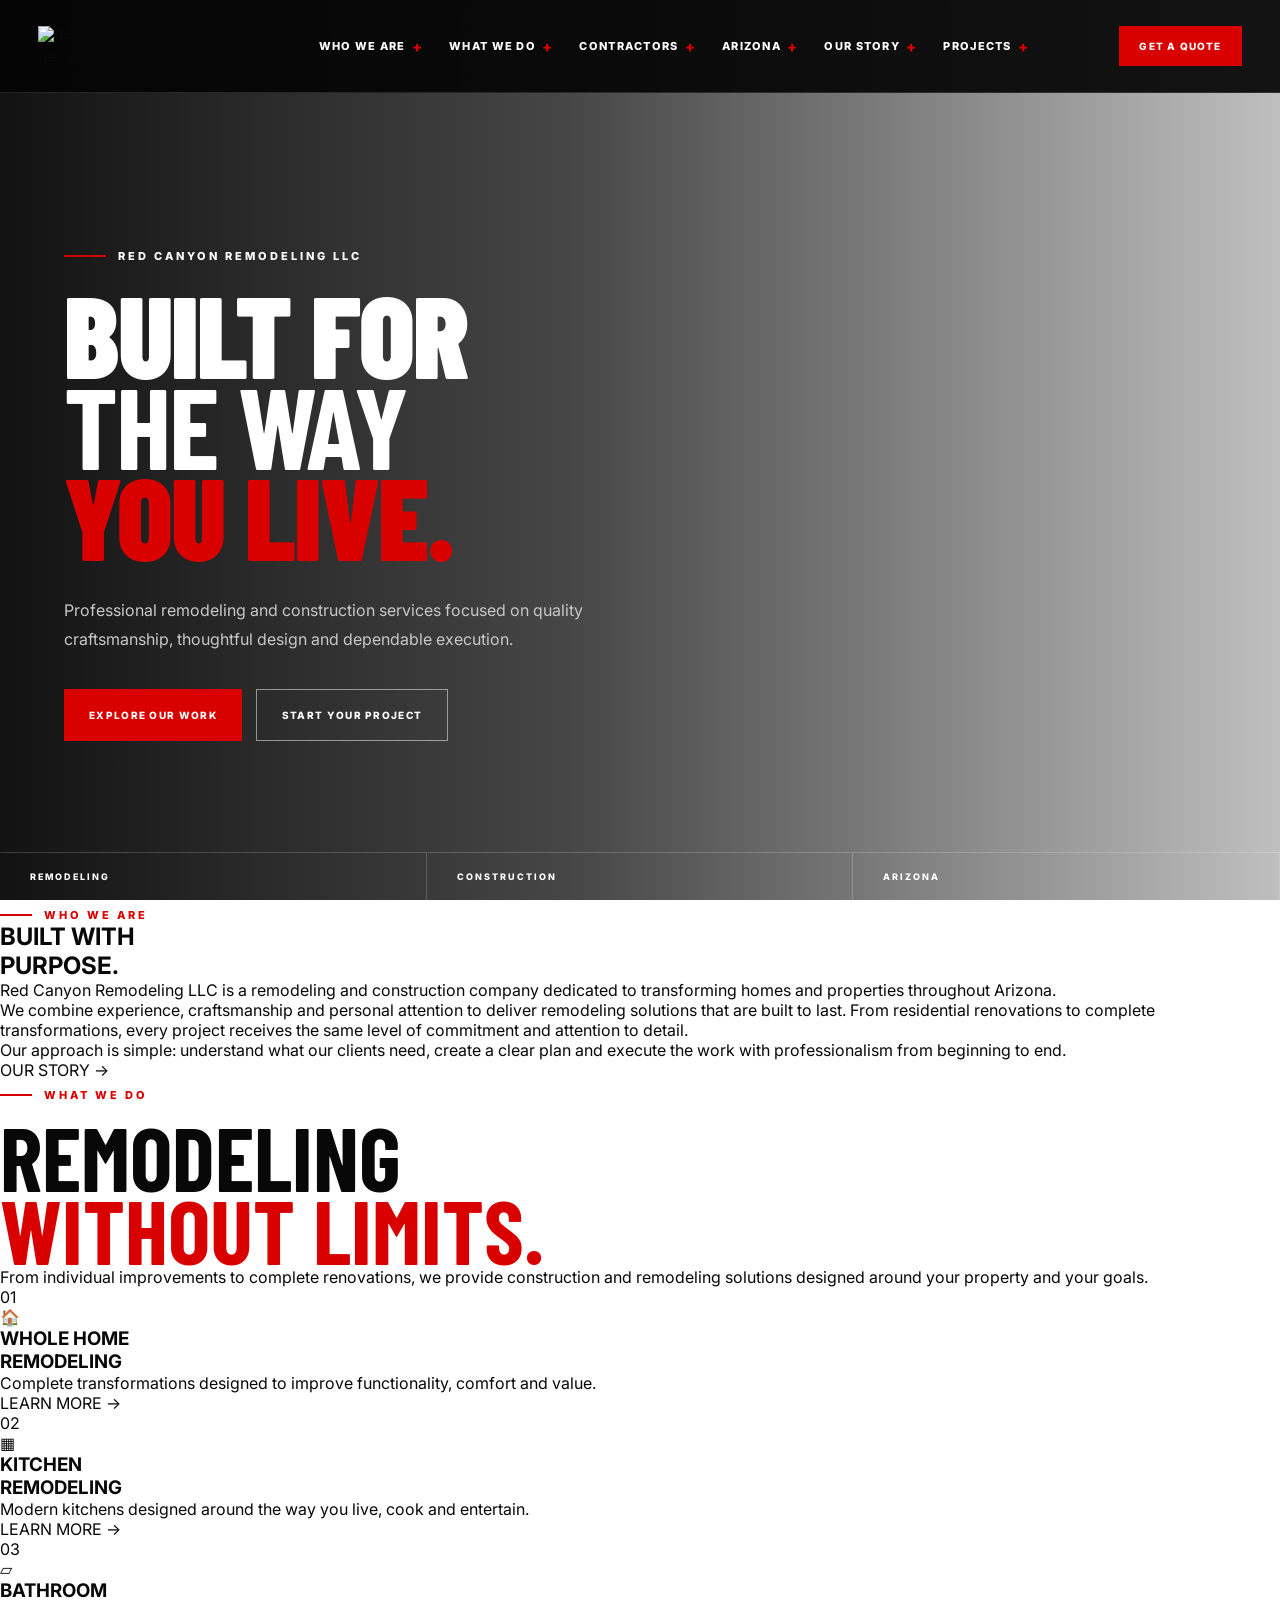
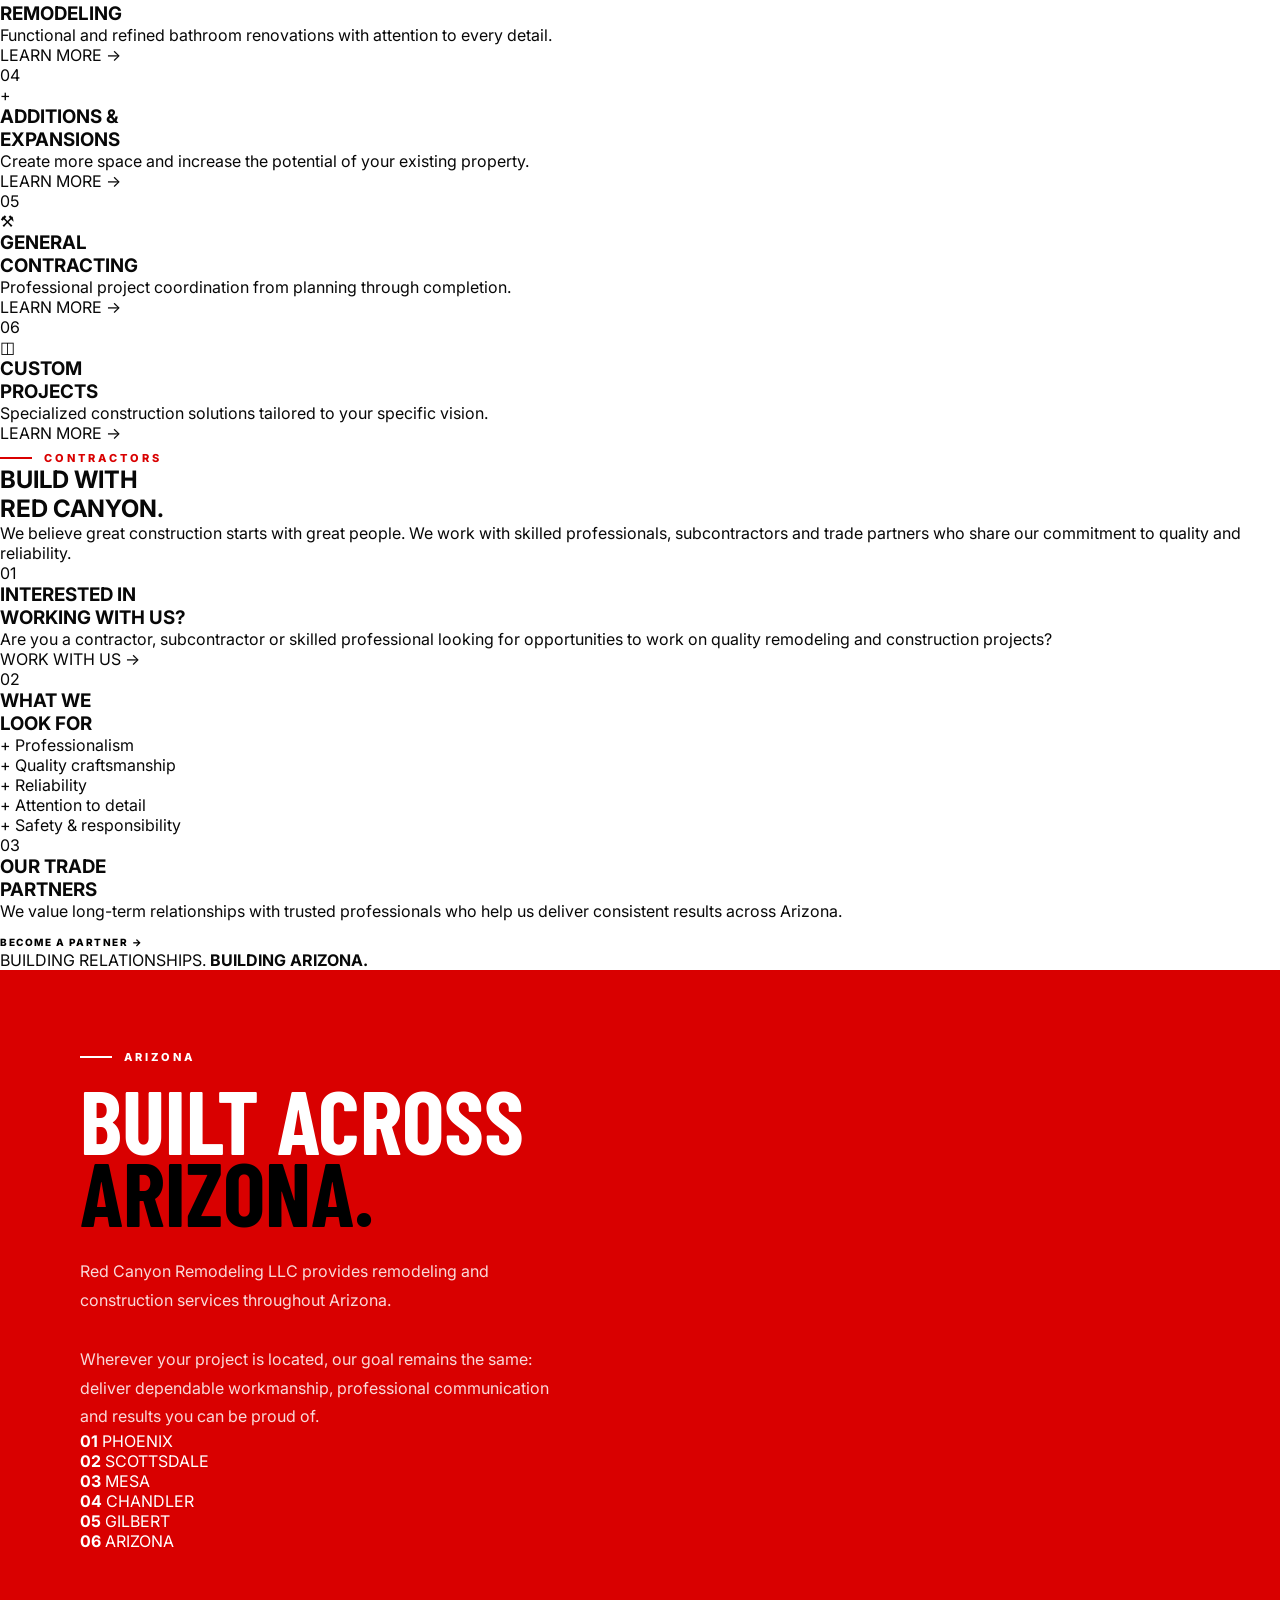
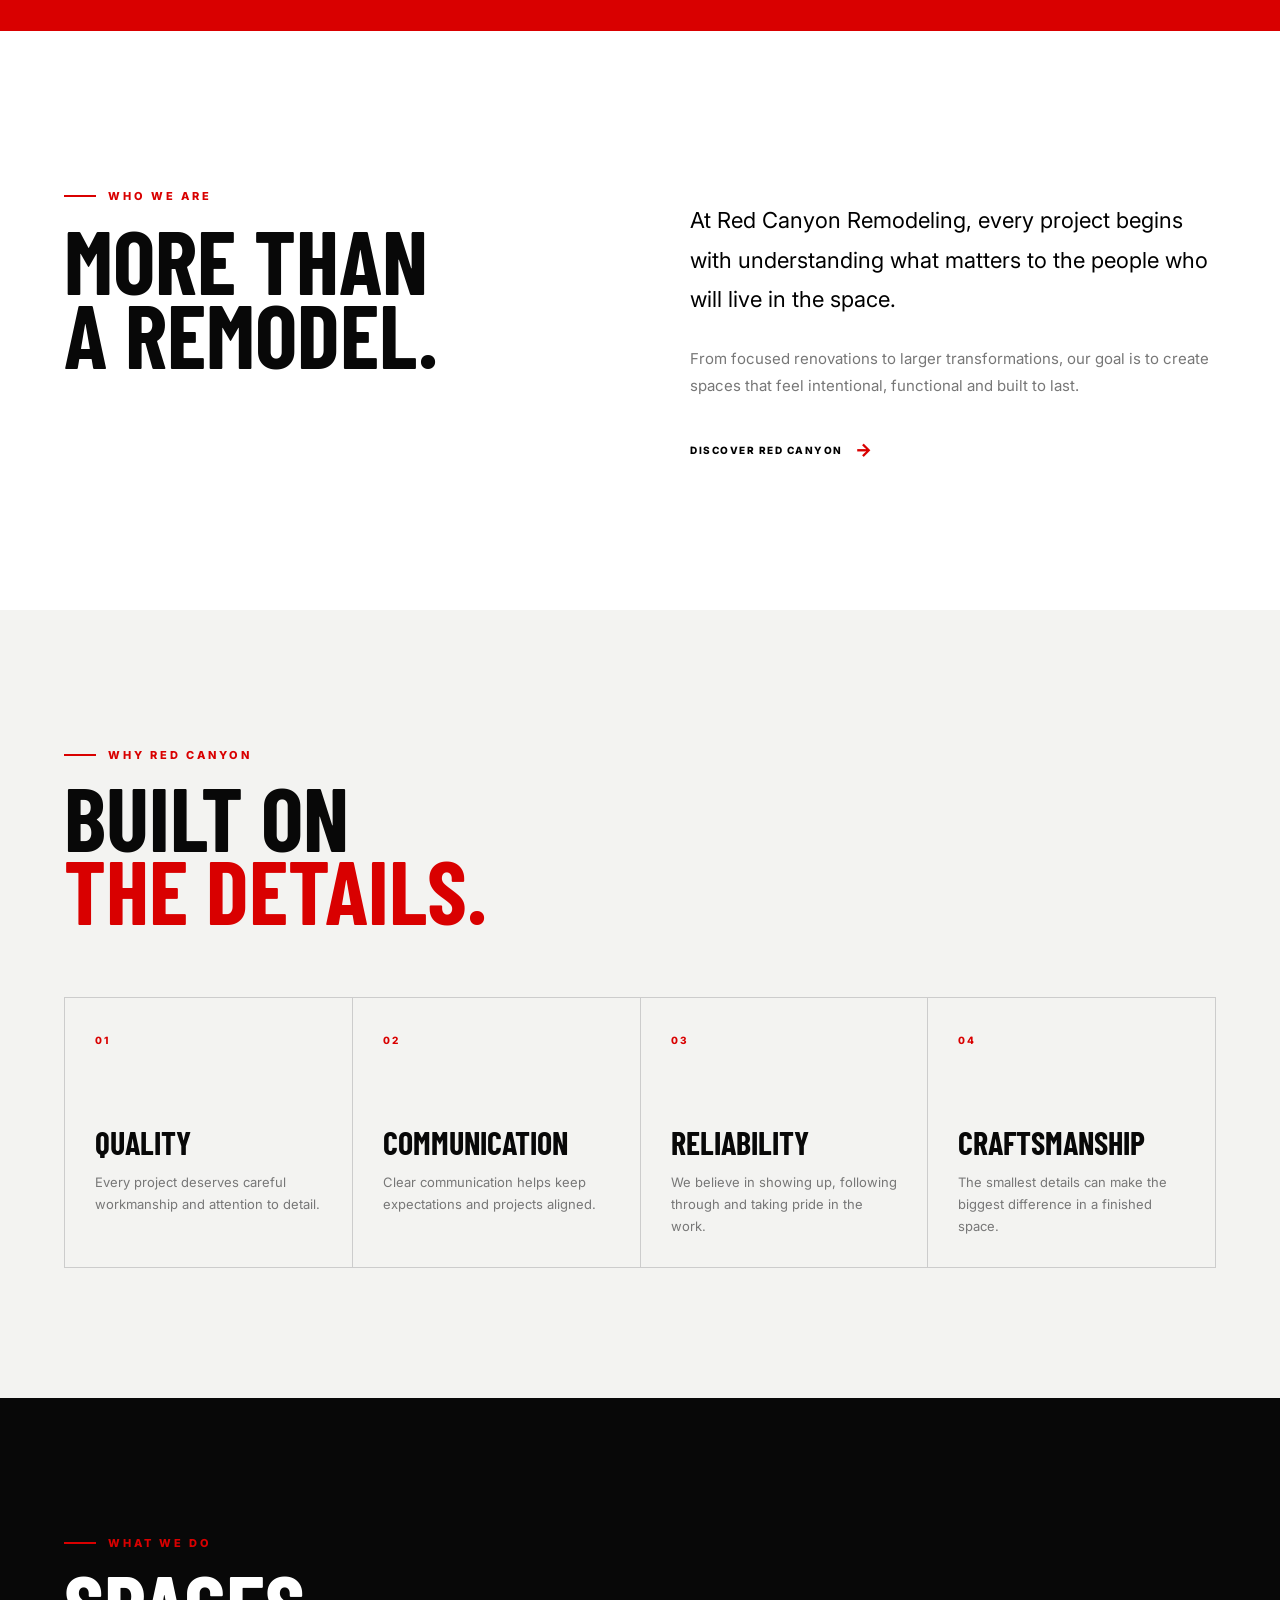
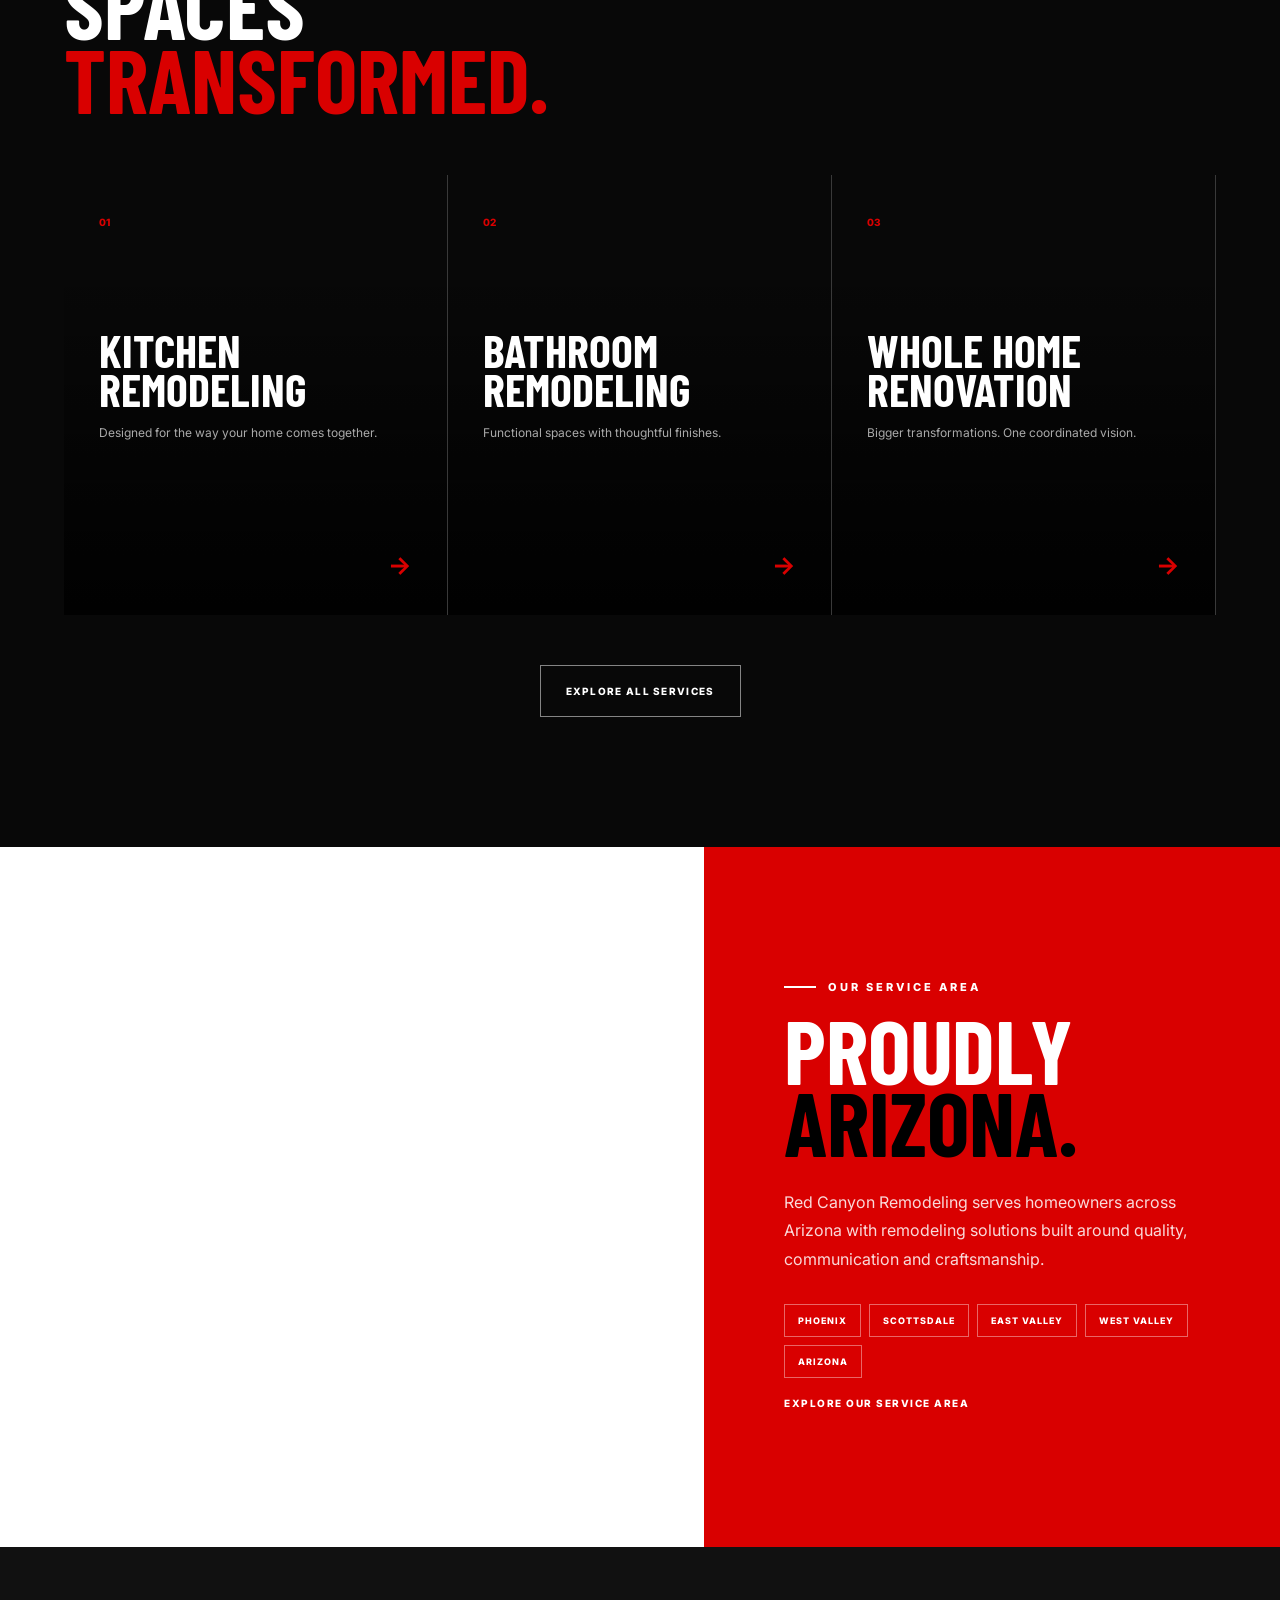
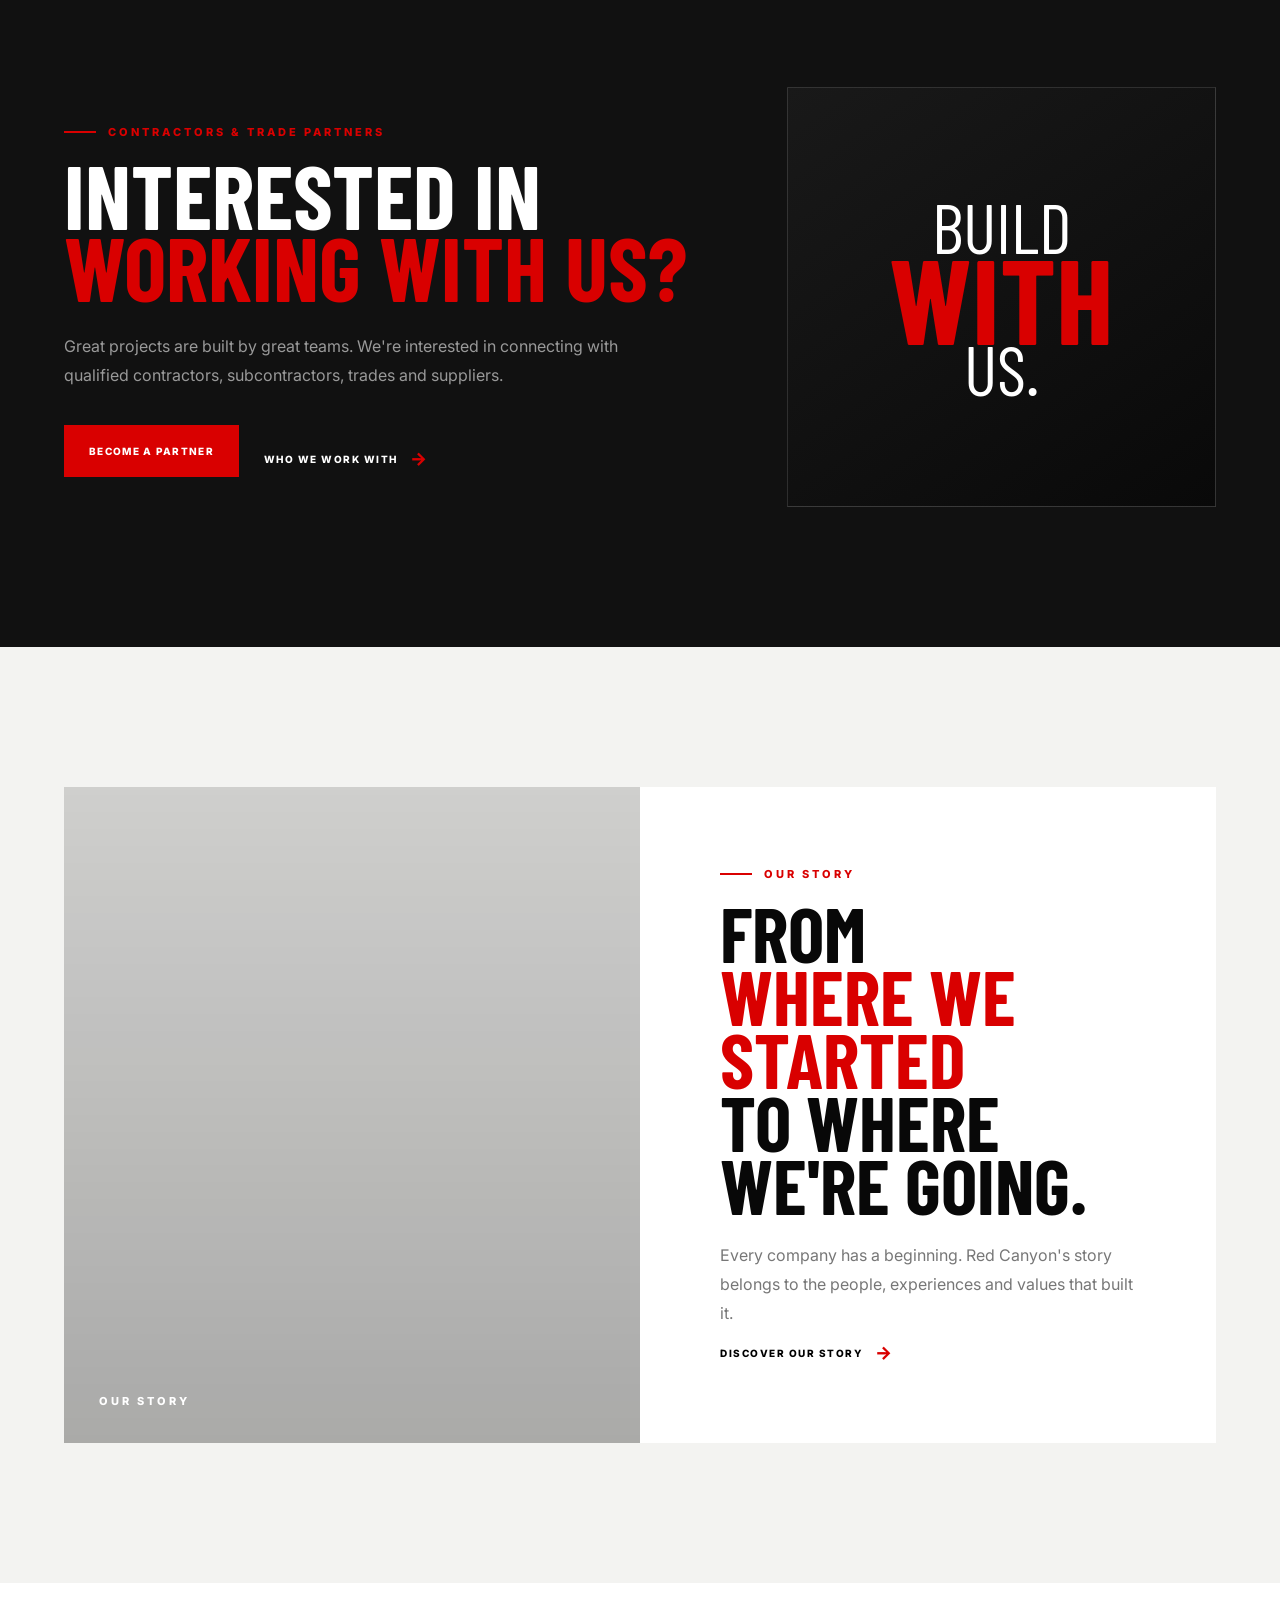
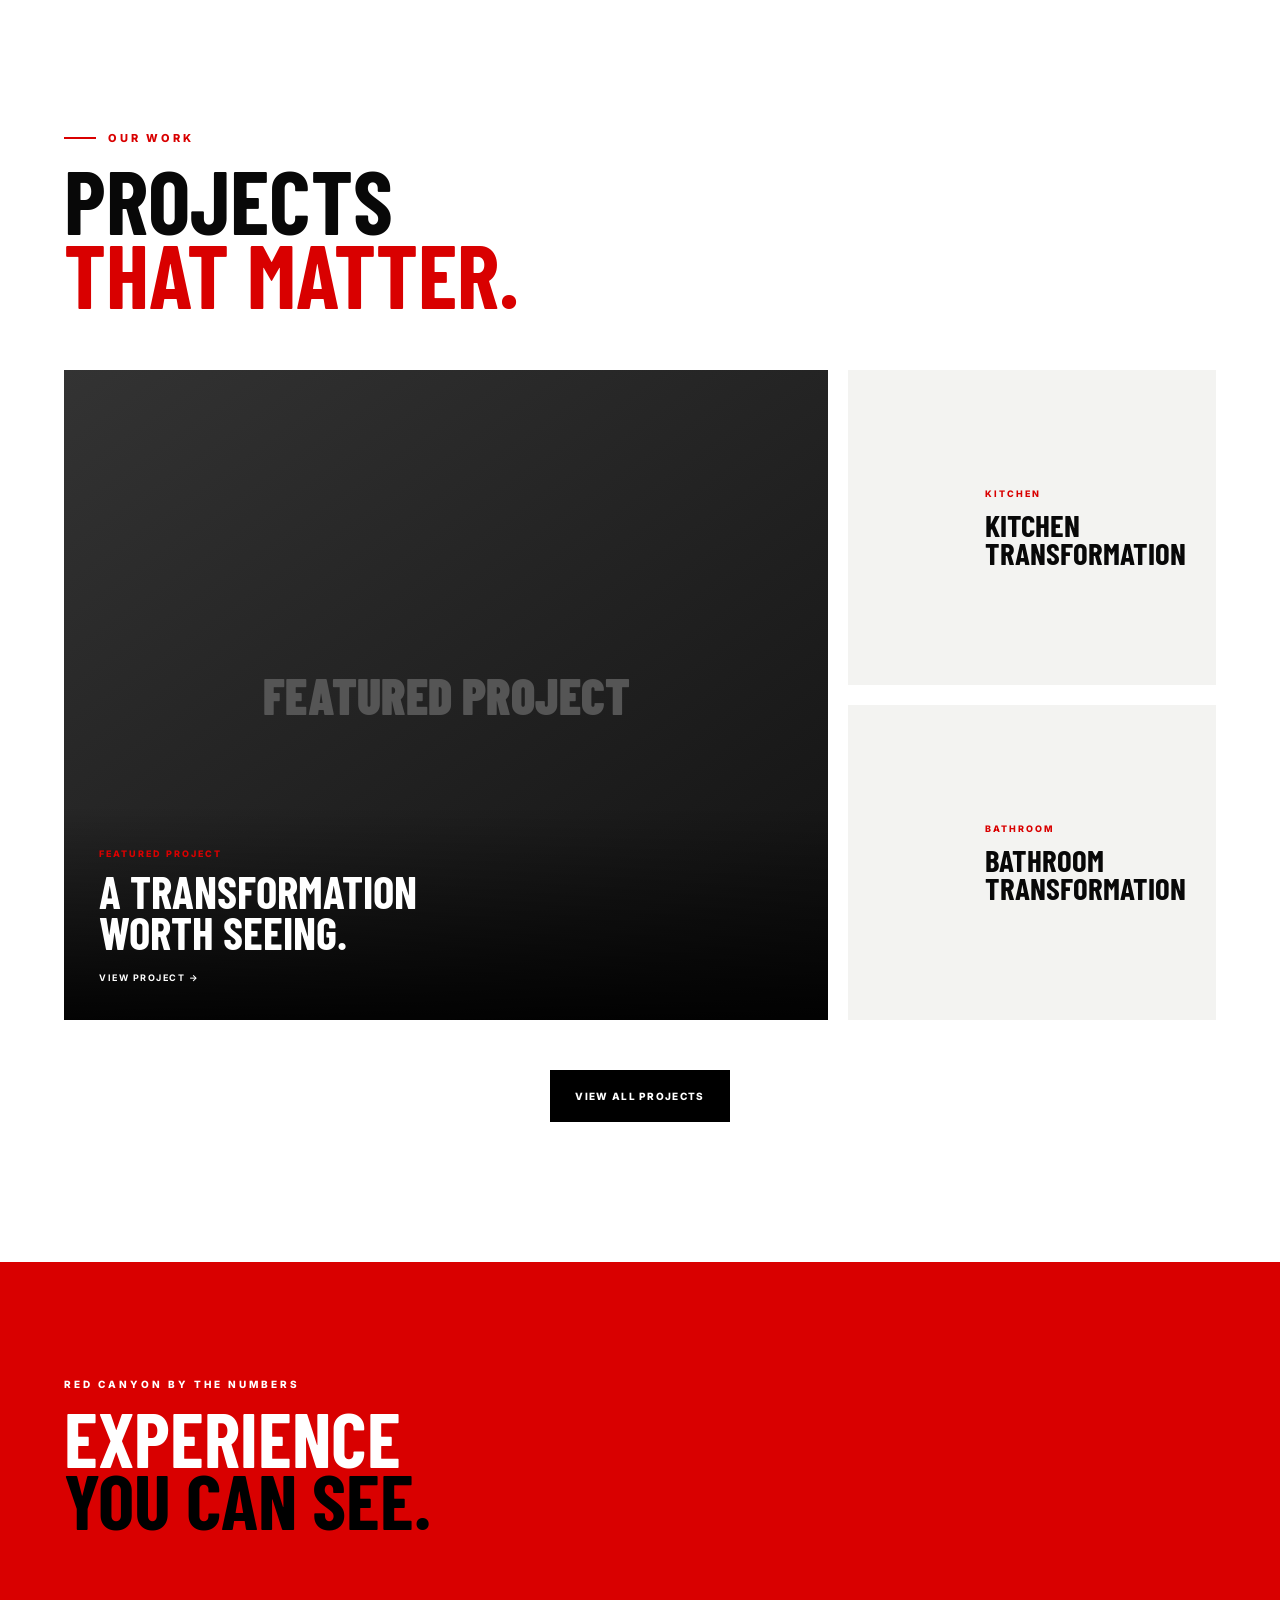
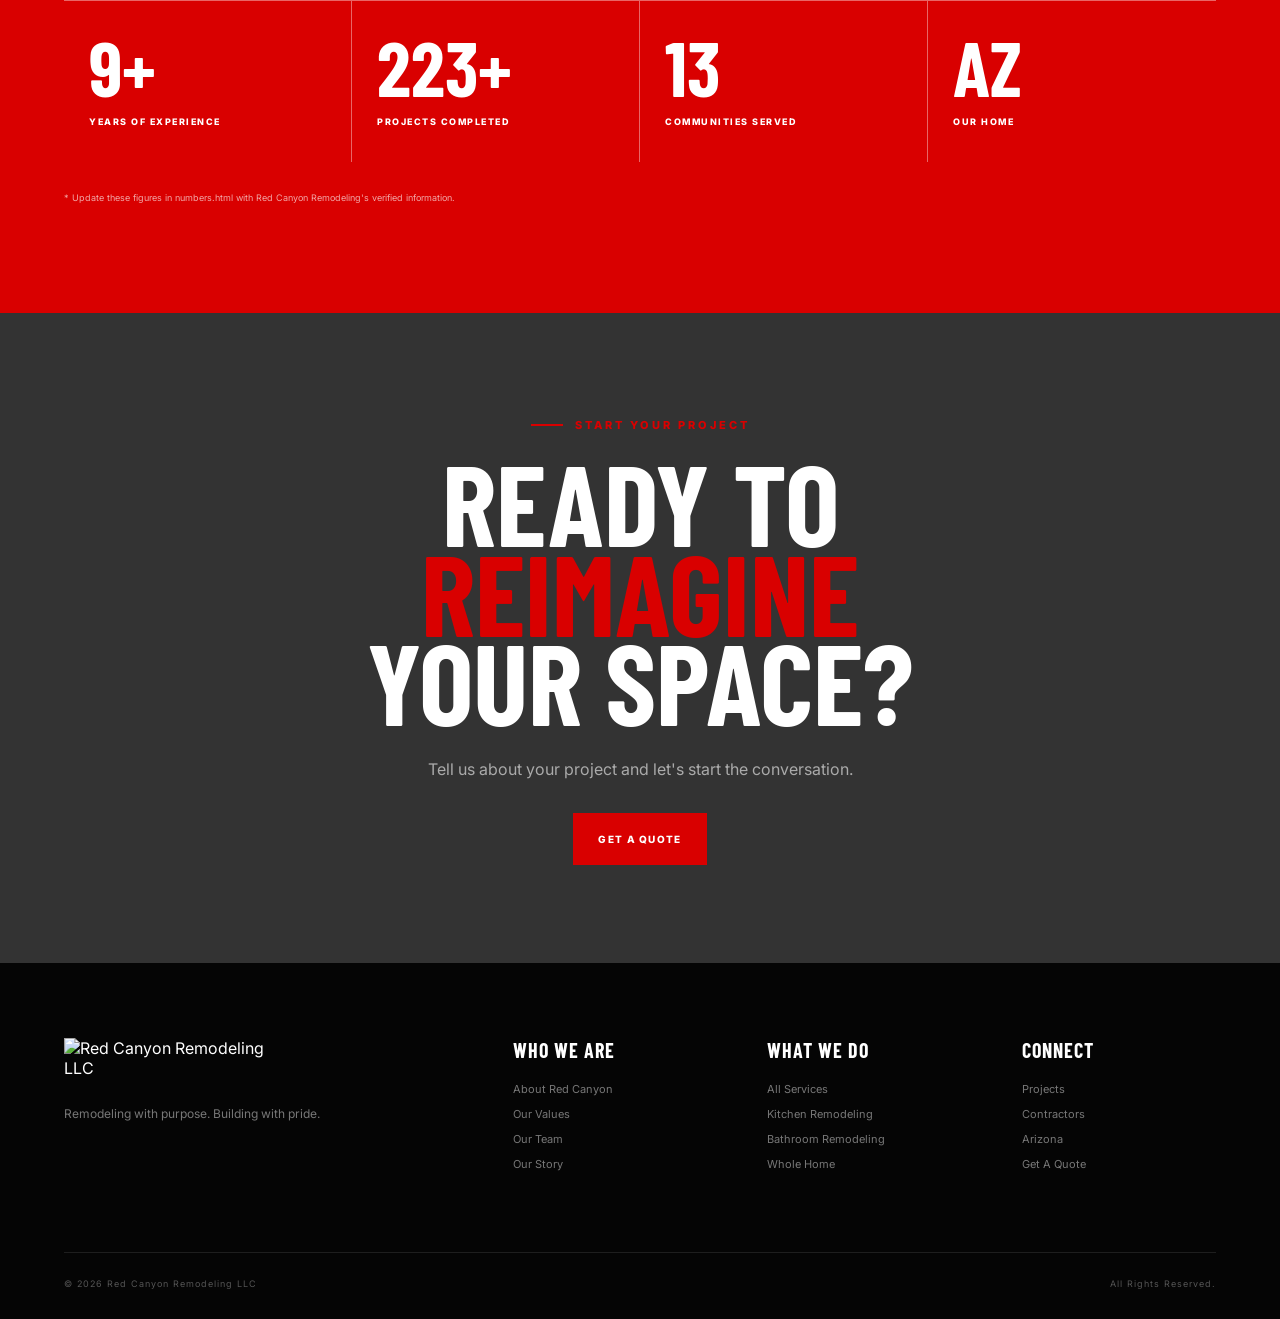
==== commit f26e934d: "Update index.html" ====
--- a/index.html
+++ b/index.html
@@ -805,7 +805,7 @@
                 functionality, comfort and value.
             </p>
 
-            <a href="#contact">
+            <a href="quote.html">
                 LEARN MORE →
             </a>
 
@@ -831,7 +831,7 @@
                 you live, cook and entertain.
             </p>
 
-            <a href="#contact">
+            <a href="quote.html">
                 LEARN MORE →
             </a>
 
@@ -857,7 +857,7 @@
                 with attention to every detail.
             </p>
 
-            <a href="#contact">
+            <a href="quote.html">
                 LEARN MORE →
             </a>
 
@@ -883,7 +883,7 @@
                 of your existing property.
             </p>
 
-            <a href="#contact">
+            <a href="quote.html">
                 LEARN MORE →
             </a>
 
@@ -909,7 +909,7 @@
                 through completion.
             </p>
 
-            <a href="#contact">
+            <a href="quote.html">
                 LEARN MORE →
             </a>
 
@@ -935,7 +935,7 @@
                 to your specific vision.
             </p>
 
-            <a href="#contact">
+            <a href="quote.html">
                 LEARN MORE →
             </a>
 
@@ -995,7 +995,7 @@
                 on quality remodeling and construction projects?
             </p>
 
-            <a href="#contact" class="red-btn">
+            <a href="quote.html" class="red-btn">
                 WORK WITH US →
             </a>
 
@@ -1066,7 +1066,7 @@
                 results across Arizona.
             </p>
 
-            <a href="#contact" class="text-link">
+            <a href="quote.html" class="text-link">
                 BECOME A PARTNER →
             </a>
 
